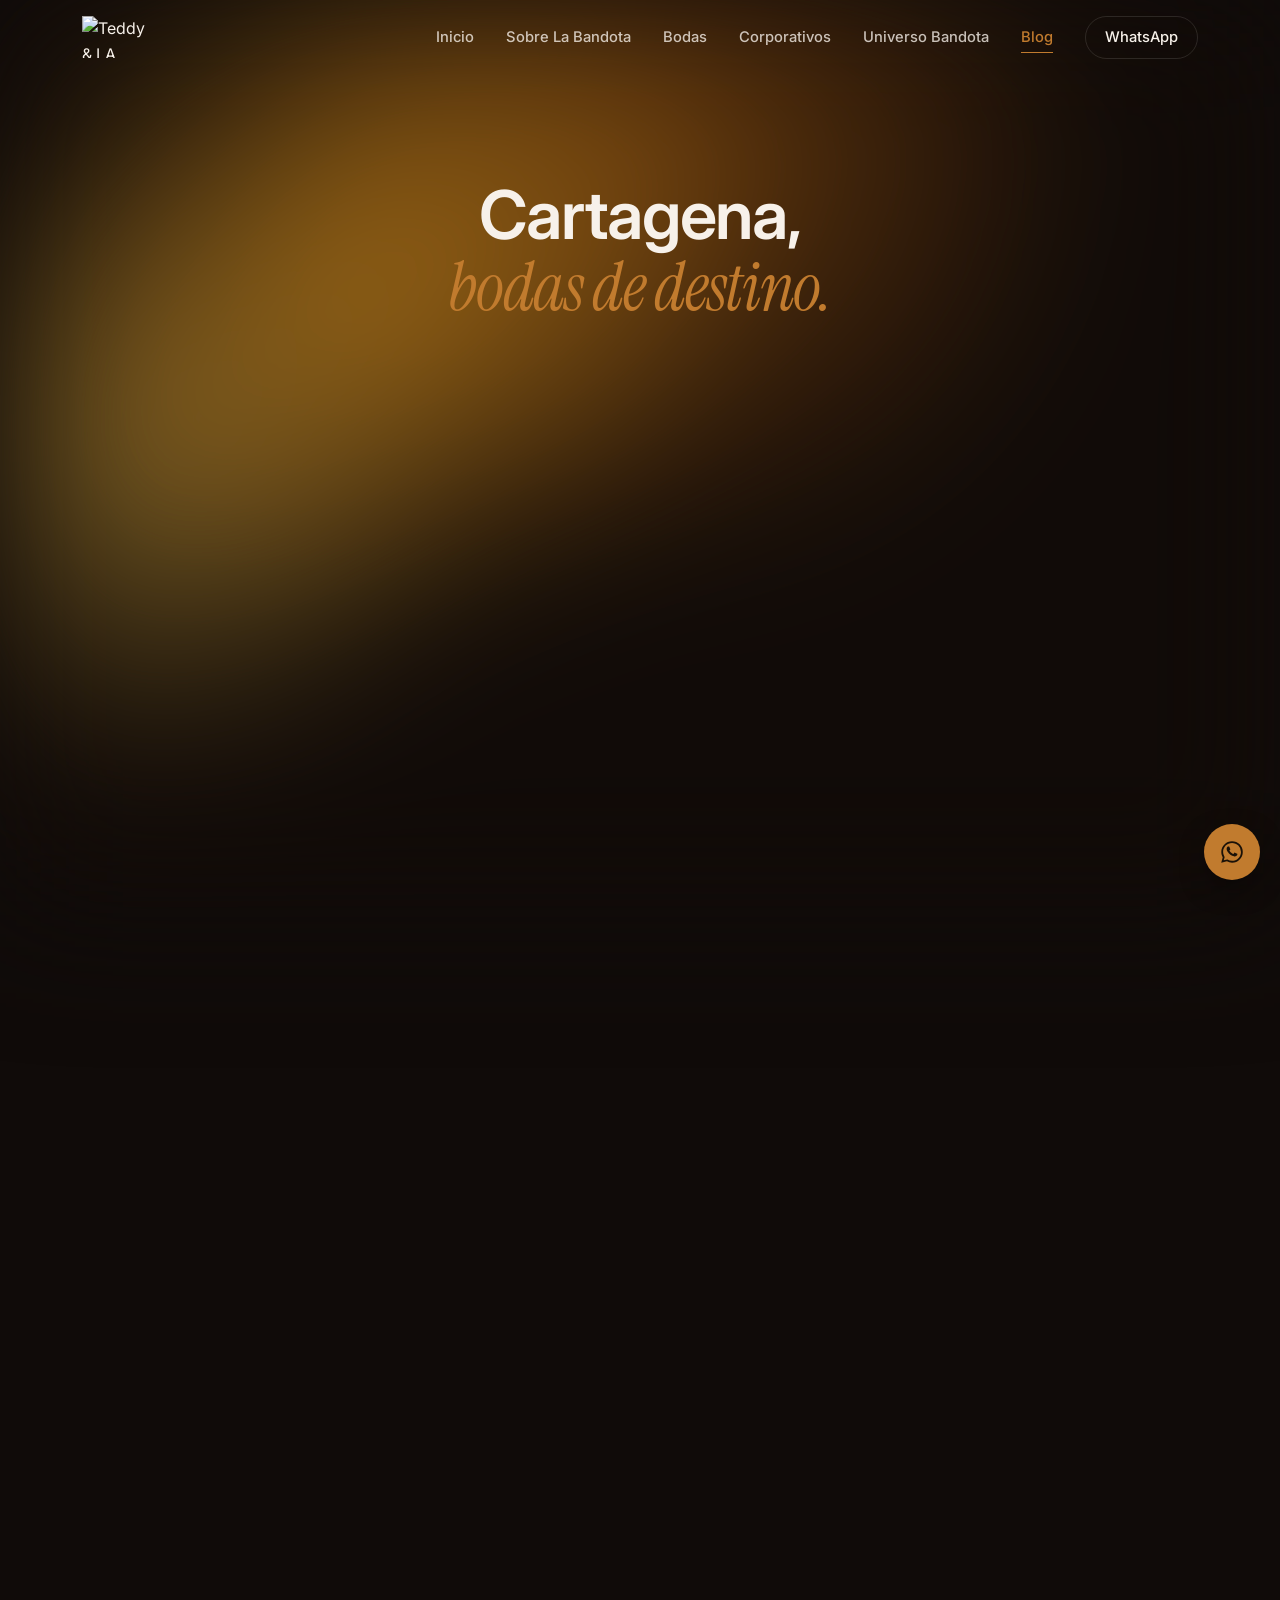
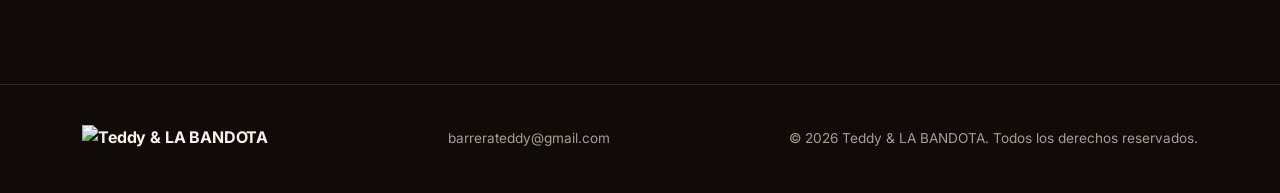
==== blog/index.html @ 6be23881 "Recuperar páginas del blog (índice y artículo de Cartagena)" ====
<!DOCTYPE html>
<html lang="es">
<head>
<meta charset="UTF-8" />
<meta name="viewport" content="width=device-width, initial-scale=1, viewport-fit=cover" />
<title>Blog — Cartagena, bodas de destino | Teddy &amp; LA BANDOTA</title>
<meta name="description" content="Venues, gastronomía e historia de Cartagena para parejas planeando una boda de destino en la Heroica." />
<meta name="theme-color" content="#100b09" />

<link rel="icon" href="../assets/img/favicon.svg" type="image/svg+xml" />

<link rel="preconnect" href="https://fonts.googleapis.com" />
<link rel="preconnect" href="https://fonts.gstatic.com" crossorigin />
<link rel="stylesheet" href="https://fonts.googleapis.com/css2?family=Instrument+Serif:ital@0;1&family=Inter:wght@300;400;500;600;700&family=JetBrains+Mono:wght@400;500&display=swap" />

<link rel="stylesheet" href="../styles.css?v=20260813h" />
</head>
<body>

<a href="#main" class="skip-link">Saltar al contenido</a>

<div class="hero-gradient" data-mouse-gradient aria-hidden="true"></div>

<header class="nav" data-nav>
  <div class="nav-inner">
    <a href="../index.html" class="nav-logo">
      <img src="../assets/img/logo-bandota-nav.webp" alt="Teddy & LA BANDOTA" width="175" height="100" />
    </a>
    <button class="nav-toggle" type="button" data-nav-toggle aria-expanded="false" aria-controls="nav-menu">
      <span></span><span></span><span></span>
      <span class="sr-only">Abrir menú</span>
    </button>
    <nav class="nav-menu" id="nav-menu" data-nav-menu>
      <a href="../index.html">Inicio</a>
      <a href="../sobre-la-bandota.html">Sobre La Bandota</a>
      <a href="../bodas.html">Bodas</a>
      <a href="../corporativos.html">Corporativos</a>
      <a href="../universo-bandota.html">Universo Bandota</a>
      <a href="index.html" class="is-active">Blog</a>
      <a href="https://wa.me/573044777225?text=Hola%20LA%20BANDOTA%2C%20quiero%20m%C3%A1s%20informaci%C3%B3n" class="nav-cta" target="_blank" rel="noopener">WhatsApp</a>
    </nav>
  </div>
</header>

<a class="whatsapp-float" href="https://wa.me/573044777225?text=Hola%20LA%20BANDOTA%2C%20quiero%20m%C3%A1s%20informaci%C3%B3n" target="_blank" rel="noopener" aria-label="Escribir por WhatsApp">
  <svg viewBox="0 0 24 24" fill="currentColor" aria-hidden="true"><path d="M12.04 2C6.58 2 2.13 6.45 2.13 11.91c0 1.75.46 3.45 1.32 4.95L2.05 22l5.25-1.38c1.45.79 3.08 1.21 4.74 1.21h.01c5.46 0 9.91-4.45 9.91-9.91 0-2.65-1.03-5.14-2.9-7.01A9.87 9.87 0 0012.04 2m0 1.67c2.21 0 4.29.86 5.85 2.42a8.23 8.23 0 012.42 5.82c0 4.55-3.71 8.25-8.27 8.25a8.3 8.3 0 01-4.21-1.15l-.3-.18-3.12.82.83-3.04-.2-.31a8.2 8.2 0 01-1.26-4.4c0-4.55 3.71-8.23 8.26-8.23M8.53 6.85c-.16 0-.42.06-.64.3-.22.24-.85.83-.85 2.03s.87 2.36.99 2.52c.12.16 1.7 2.72 4.19 3.7 2.07.82 2.49.66 2.94.62.45-.04 1.45-.59 1.65-1.16.2-.57.2-1.06.14-1.16-.06-.1-.22-.16-.46-.28-.24-.12-1.45-.71-1.67-.79-.22-.08-.39-.12-.55.12-.16.24-.63.79-.77.95-.14.16-.28.18-.52.06-.24-.12-1.02-.38-1.94-1.2-.72-.64-1.2-1.43-1.34-1.67-.14-.24-.02-.37.11-.49.11-.11.24-.28.36-.42.12-.14.16-.24.24-.4.08-.16.04-.3-.02-.42-.06-.12-.55-1.36-.77-1.85-.19-.46-.4-.42-.55-.43z"/></svg>
</a>

<main id="main">

  <section class="section" style="padding-top: calc(var(--nav-h) + 4rem);">
    <div class="container">
      <div class="article-header">
        <p class="kicker reveal">Blog</p>
        <h1 class="section-title reveal" data-split="lines" style="font-size: clamp(2.4rem, 6vw, 4.2rem);">
          Cartagena,<br><em>bodas de destino.</em>
        </h1>
        <p class="section-sub reveal" style="margin-inline: auto;">Venues, gastronomía e historia de la Heroica — para parejas que sueñan con casarse en Cartagena.</p>
      </div>
    </div>
  </section>

  <section class="section" style="padding-top: 0;">
    <div class="container">
      <div class="blog-list reveal">

        <a class="blog-card" href="cartagena-bodas-de-destino.html">
          <div class="blog-card-media">
            <img src="../assets/img/bandota-fest-01.webp" alt="Arquitectura colonial de Cartagena" loading="lazy" />
          </div>
          <div class="blog-card-body">
            <span class="blog-card-cat">Bodas de destino</span>
            <h3>Cartagena, un escenario para tu boda</h3>
            <p>Por qué la ciudad amurallada se convirtió en uno de los destinos favoritos de Latinoamérica para casarse.</p>
          </div>
        </a>

        <div class="blog-card is-placeholder">
          <div class="blog-card-media">Próximamente</div>
          <div class="blog-card-body">
            <span class="blog-card-cat">Venues</span>
            <h3>Los venues que enamoran en Cartagena</h3>
            <p>Una guía de los espacios más pedidos para ceremonia y recepción dentro y fuera de la ciudad amurallada.</p>
          </div>
        </div>

        <div class="blog-card is-placeholder">
          <div class="blog-card-media">Próximamente</div>
          <div class="blog-card-body">
            <span class="blog-card-cat">Gastronomía</span>
            <h3>Sabores de la Heroica para tu banquete</h3>
            <p>Cocina cartagenera y caribeña para sorprender a tus invitados en la mesa.</p>
          </div>
        </div>

        <div class="blog-card is-placeholder">
          <div class="blog-card-media">Próximamente</div>
          <div class="blog-card-body">
            <span class="blog-card-cat">Historia</span>
            <h3>La ciudad amurallada, en breve</h3>
            <p>Un poco de la historia detrás de las calles donde tu boda va a suceder.</p>
          </div>
        </div>

      </div>
    </div>
  </section>

</main>

<footer class="footer">
  <div class="container footer-inner">
    <a href="../index.html" class="footer-logo">
      <img src="../assets/img/logo-bandota-nav.webp" alt="Teddy & LA BANDOTA" style="height:28px;width:auto;" />
    </a>
    <a href="mailto:barrerateddy@gmail.com" class="footer-email">barrerateddy@gmail.com</a>
    <p class="footer-copy">&copy; 2026 Teddy &amp; LA BANDOTA. Todos los derechos reservados.</p>
  </div>
</footer>

<script defer src="../lib/gsap.min.js"></script>
<script defer src="../lib/ScrollTrigger.min.js"></script>
<script defer src="../lib/manifest.js"></script>
<script defer src="../main.js?v=20260813"></script>
</body>
</html>
---- styles.css ----
/* =============================================================
   1. Tokens
   ============================================================= */
:root {
  --bg:        #100b09;
  --bg-2:      #17100d;
  --bg-dim:    #140e0c;
  --card:      #1c1310;
  --card-line: rgba(250, 240, 230, 0.10);
  --ink:       #f7f1ea;
  --ink-soft:  rgba(247, 241, 234, 0.78);
  --mute:      #a89d92;
  --line:      rgba(247, 241, 234, 0.12);

  --accent:      #c17b2e;
  --accent-ink:  #1a1108;
  --accent-soft: rgba(193, 123, 46, 0.14);
  --gold:        #e8b64c;

  --gradient-1: #e0a23d;
  --gradient-2: #b8722a;
  --gradient-3: #f2c766;
  --gradient-4: #3d2510;

  --font-display: 'Instrument Serif', Georgia, 'Times New Roman', serif;
  --font-sans: 'Inter', system-ui, -apple-system, 'Segoe UI', sans-serif;
  --font-mono: 'JetBrains Mono', 'SFMono-Regular', Consolas, monospace;

  --ease-out:  cubic-bezier(0.16, 1, 0.3, 1);
  --ease-in:   cubic-bezier(0.7, 0, 0.84, 0);
  --ease-soft: cubic-bezier(0.25, 0.46, 0.45, 0.94);
  --ease-bounce: cubic-bezier(0.34, 1.56, 0.64, 1);

  --container: 1180px;
  --nav-h: 76px;
}

/* =============================================================
   2. Reset & base
   ============================================================= */
*, *::before, *::after { box-sizing: border-box; margin: 0; }
html {
  -webkit-text-size-adjust: 100%;
  tab-size: 2;
  overflow-x: clip;
  scroll-behavior: smooth;
}
@media (prefers-reduced-motion: reduce) {
  html { scroll-behavior: auto; }
}
body {
  background: var(--bg);
  color: var(--ink);
  font-family: var(--font-sans);
  font-size: 16px;
  line-height: 1.6;
  -webkit-font-smoothing: antialiased;
  text-rendering: optimizeLegibility;
  overflow-x: clip;
  overscroll-behavior-y: none;
  position: relative;
}
img, svg, video { display: block; max-width: 100%; }
img { height: auto; }
button { font: inherit; color: inherit; cursor: pointer; border: 0; background: none; }
a { color: inherit; text-decoration: none; }
p { text-wrap: pretty; }
h1, h2, h3, h4 { text-wrap: balance; line-height: 1.05; letter-spacing: -0.02em; font-weight: 600; }
ul { list-style: none; padding: 0; }
::selection { background: var(--accent); color: var(--accent-ink); }

:focus-visible {
  outline: 2px solid var(--accent);
  outline-offset: 3px;
  border-radius: 4px;
}

/* =============================================================
   3. Utilities
   ============================================================= */
.sr-only {
  position: absolute; width: 1px; height: 1px; padding: 0; margin: -1px;
  overflow: hidden; clip: rect(0,0,0,0); white-space: nowrap; border: 0;
}
.skip-link {
  position: fixed; top: -100px; left: 1rem; z-index: 9999;
  padding: .7rem 1.1rem; background: var(--ink); color: var(--bg);
  border-radius: 8px; font-weight: 600; transition: top .3s var(--ease-out);
}
.skip-link:focus { top: 1rem; }

.container {
  max-width: var(--container);
  margin-inline: auto;
  padding-inline: 1.25rem;
}
@media (min-width: 720px) { .container { padding-inline: 2rem; } }

.kicker {
  font-family: var(--font-mono);
  font-size: 0.78rem;
  letter-spacing: 0.14em;
  text-transform: uppercase;
  color: var(--accent);
  margin-bottom: 1rem;
  display: block;
}

.section { padding: clamp(4rem, 9vw, 8rem) 0; position: relative; }
.section-dim { background: var(--bg-dim); }

.section-title { font-size: clamp(2rem, 5vw, 3.4rem); margin-bottom: 1rem; }
.section-sub { color: var(--mute); font-size: 1.05rem; max-width: 46ch; margin-bottom: 2.5rem; }

/* Reveal system */
.reveal { opacity: 0; transform: translateY(28px); transition: opacity .8s var(--ease-out), transform .8s var(--ease-out); }
.reveal.is-visible { opacity: 1; transform: none; }
.reveal[data-split] { opacity: 1; transform: none; } /* defensive: split-text handles its own reveal */

/* =============================================================
   4. Typography components
   ============================================================= */
em { font-family: var(--font-display); font-style: italic; color: var(--accent); font-weight: 400; }

.split-line { display: block; overflow: hidden; }
.split-line > span {
  display: inline-block;
  will-change: transform;
  transform: translateY(112%);
  transition: transform .9s var(--ease-out);
}
[data-split].is-visible .split-line > span { transform: none; }
[data-split] .split-line:nth-child(1) > span { transition-delay: 0s; }
[data-split] .split-line:nth-child(2) > span { transition-delay: .08s; }
[data-split] .split-line:nth-child(3) > span { transition-delay: .16s; }
[data-split] .split-line:nth-child(4) > span { transition-delay: .24s; }

/* =============================================================
   5. Components
   ============================================================= */
.btn {
  display: inline-flex; align-items: center; justify-content: center;
  padding: 0.95rem 1.9rem;
  font-family: var(--font-sans); font-weight: 600; font-size: 0.95rem;
  border-radius: 100px;
  transition: transform .35s var(--ease-out), background .35s var(--ease-out), color .35s var(--ease-out), box-shadow .35s var(--ease-out);
  white-space: nowrap;
}
.btn-primary {
  background: var(--accent); color: var(--accent-ink);
  box-shadow: 0 0 0 0 rgba(193,123,46,0);
}
.btn-primary:hover { transform: translateY(-2px); box-shadow: 0 12px 30px -8px rgba(193,123,46,0.55); }
.btn-ghost {
  border: 1px solid var(--line); color: var(--ink);
}
.btn-ghost:hover { border-color: var(--accent); color: var(--accent); transform: translateY(-2px); }

.animated-link {
  position: relative;
  background-image: linear-gradient(var(--accent), var(--accent));
  background-repeat: no-repeat;
  background-position: 0 100%;
  background-size: 0% 1px;
  transition: background-size .4s var(--ease-out);
  padding-bottom: 2px;
}
.animated-link:hover { background-size: 100% 1px; }

/* =============================================================
   6. Nav
   ============================================================= */
.nav {
  position: fixed; top: 0; left: 0; right: 0; z-index: 100;
  height: var(--nav-h);
  display: flex; align-items: center;
  background: transparent;
  transition: background .4s var(--ease-out), border-color .4s var(--ease-out), backdrop-filter .4s var(--ease-out);
  border-bottom: 1px solid transparent;
}
.nav.is-scrolled {
  background: rgba(16, 11, 9, 0.86);
  backdrop-filter: blur(14px) saturate(140%);
  -webkit-backdrop-filter: blur(14px) saturate(140%);
  border-bottom-color: var(--line);
}
.nav-inner {
  width: 100%; max-width: var(--container); margin-inline: auto;
  padding-inline: 1.25rem;
  display: flex; align-items: center; justify-content: space-between;
}
@media (min-width: 720px) { .nav-inner { padding-inline: 2rem; } }

.nav-logo { display: flex; align-items: center; }
.nav-logo img { height: 42px; width: auto; display: block; }

.nav-menu {
  display: none;
  align-items: center; gap: 2rem;
  font-size: 0.92rem; font-weight: 500;
}
.nav-menu a:not(.nav-cta) {
  position: relative;
  color: var(--ink-soft);
  transition: color .3s var(--ease-out);
}
.nav-menu a:not(.nav-cta)::after {
  content: ""; position: absolute; left: 0; right: 0; bottom: -4px; height: 1px;
  background: var(--accent); transform: scaleX(0); transform-origin: left;
  transition: transform .35s var(--ease-out);
}
.nav-menu a:not(.nav-cta):hover { color: var(--ink); }
.nav-menu a:not(.nav-cta):hover::after { transform: scaleX(1); }

.nav-cta {
  padding: 0.55rem 1.2rem; border-radius: 100px;
  border: 1px solid var(--line);
  transition: border-color .3s var(--ease-out), color .3s var(--ease-out);
}
.nav-cta:hover { border-color: var(--accent); color: var(--accent); }

.nav-toggle {
  display: flex; flex-direction: column; justify-content: center; gap: 5px;
  width: 40px; height: 40px;
}
.nav-toggle span {
  display: block; width: 22px; height: 2px; background: var(--ink);
  transition: transform .3s var(--ease-out), opacity .3s var(--ease-out);
}
.nav.is-open .nav-toggle span:nth-child(1) { transform: translateY(7px) rotate(45deg); }
.nav.is-open .nav-toggle span:nth-child(2) { opacity: 0; }
.nav.is-open .nav-toggle span:nth-child(3) { transform: translateY(-7px) rotate(-45deg); }

@media (min-width: 960px) {
  .nav-toggle { display: none; }
  .nav-menu { display: flex; }
}
@media (max-width: 959px) {
  .nav-menu {
    display: flex;
    position: fixed; inset: var(--nav-h) 0 0 0;
    background: rgba(16,11,9,0.98);
    flex-direction: column; justify-content: center; align-items: flex-start;
    gap: 1.6rem; padding: 2rem 1.5rem;
    font-size: 1.4rem;
    transform: translateY(-8px); opacity: 0; pointer-events: none;
    transition: opacity .3s var(--ease-out), transform .3s var(--ease-out);
  }
  .nav.is-open .nav-menu { opacity: 1; transform: none; pointer-events: auto; }
}

/* =============================================================
   7. Hero
   ============================================================= */
.hero-gradient {
  position: fixed; inset: 0; z-index: -1;
  background:
    radial-gradient(circle 620px at var(--mx, 30%) var(--my, 30%), color-mix(in srgb, var(--gradient-1) 55%, transparent) 0%, transparent 60%),
    radial-gradient(circle 720px at calc(var(--mx, 30%) + 22%) calc(var(--my, 30%) - 14%), color-mix(in srgb, var(--gradient-2) 45%, transparent) 0%, transparent 60%),
    radial-gradient(circle 560px at calc(var(--mx, 30%) - 18%) calc(var(--my, 30%) + 20%), color-mix(in srgb, var(--gradient-3) 40%, transparent) 0%, transparent 60%),
    var(--bg);
  filter: blur(70px) saturate(130%);
  transition: background .5s var(--ease-out);
}

.hero {
  min-height: 100svh;
  min-height: 100vh;
  display: flex; flex-direction: column; align-items: center; justify-content: center;
  text-align: center;
  padding: calc(var(--nav-h) + 2rem) 1.25rem 3rem;
  position: relative;
}
.hero-inner { max-width: 880px; }

.hero-title {
  font-family: var(--font-sans);
  font-weight: 700;
  font-size: clamp(2.6rem, 8.4vw, 6.2rem);
  line-height: 0.98;
  letter-spacing: -0.03em;
  margin-bottom: 1.6rem;
}
.hero-title em { font-size: 1.02em; }

.hero-sub {
  font-size: clamp(1.05rem, 1.6vw, 1.3rem);
  color: var(--ink-soft);
  max-width: 52ch;
  margin-inline: auto;
  margin-bottom: 2.4rem;
}

.hero-actions {
  display: flex; flex-wrap: wrap; align-items: center; justify-content: center;
  gap: 1rem;
}

.stats {
  margin-top: clamp(3.5rem, 8vw, 6rem);
  display: grid;
  grid-template-columns: repeat(2, 1fr);
  gap: 1.75rem 2.5rem;
  width: 100%;
  max-width: 640px;
}
@media (min-width: 720px) { .stats { grid-template-columns: repeat(4, 1fr); } }

.stat { text-align: center; }
.stat-value {
  display: block;
  font-family: var(--font-mono);
  font-size: clamp(1.6rem, 3vw, 2.2rem);
  font-weight: 500;
  color: var(--ink);
}
.stat-label {
  display: block;
  font-size: 0.8rem;
  color: var(--mute);
  margin-top: 0.35rem;
}

.scroll-cue {
  position: absolute; bottom: 2rem; left: 50%; transform: translateX(-50%);
  width: 26px; height: 42px; border: 1px solid var(--line); border-radius: 100px;
  display: none;
}
.scroll-cue span {
  display: block; width: 4px; height: 8px; margin: 8px auto 0;
  background: var(--accent); border-radius: 2px;
  animation: scrollCue 1.8s ease-in-out infinite;
}
@media (min-width: 720px) { .scroll-cue { display: block; } }
@keyframes scrollCue {
  0%   { transform: translateY(0); opacity: 1; }
  60%  { opacity: 0.3; }
  100% { transform: translateY(14px); opacity: 0; }
}

/* Home hero — text beside a contained photo, not a full-bleed background */
.hero-split { text-align: left; }
.hero-split-inner {
  width: 100%;
  max-width: var(--container);
  display: grid;
  grid-template-columns: 1fr;
  gap: 2.5rem;
  align-items: center;
}
@media (min-width: 960px) {
  .hero-split-inner { grid-template-columns: 1.15fr 0.85fr; gap: 3.5rem; }
}
.hero-split-text { max-width: 600px; }
.hero-split-text .hero-sub { margin-inline: 0; }
.hero-split-text .hero-actions { justify-content: flex-start; }
.hero-split-media {
  position: relative;
  border-radius: 28px;
  overflow: hidden;
  border: 1px solid var(--line);
  aspect-ratio: 4 / 5;
  max-height: 640px;
}
.hero-split-media img { width: 100%; height: 100%; object-fit: cover; display: block; }
.hero-split-media::after {
  content: "";
  position: absolute; inset: 0;
  background:
    linear-gradient(150deg, color-mix(in srgb, var(--gradient-1) 55%, transparent) 0%, transparent 55%),
    linear-gradient(330deg, color-mix(in srgb, var(--gradient-4) 70%, transparent) 0%, transparent 60%);
  mix-blend-mode: soft-light;
  opacity: 0.9;
  pointer-events: none;
}
@media (max-width: 720px) {
  .hero-split-media { aspect-ratio: 4 / 3; max-height: 360px; }
}

/* Home hero — "Cálido refinado": tipografía serif contenida, menos ruido */
.hero-split .hero-title {
  font-family: var(--font-display);
  font-weight: 400;
  font-size: clamp(2.1rem, 4.6vw, 3.5rem);
  line-height: 1.1;
  letter-spacing: -0.005em;
}
.hero-split-link {
  font-size: 0.92rem; color: var(--ink-soft);
  padding-bottom: 5px; border-bottom: 1px solid var(--line);
  transition: color .3s var(--ease-out), border-color .3s var(--ease-out);
}
.hero-split-link:hover { color: var(--ink); border-color: var(--ink-soft); }
.hero-split .stat-value { font-size: clamp(1.3rem, 2.2vw, 1.7rem); }
.hero-gradient.is-subtle { opacity: 0.7; }

/* Cutout hero figure — no frame, floats directly on the dark background */
.hero-split-inner:has(.hero-split-cutout) { overflow: visible; }
.hero-split-cutout {
  position: relative;
  border: 0; border-radius: 0; aspect-ratio: auto; max-height: none;
  height: clamp(420px, 60vh, 720px);
  display: flex; align-items: flex-end; justify-content: center;
}
.hero-split-cutout::after { content: none; }
.hero-split-cutout img, .hero-split-cutout video {
  width: auto; height: 100%; max-width: 100%;
  object-fit: contain; object-position: bottom center;
  filter: drop-shadow(0 30px 50px rgba(0,0,0,0.6));
}
@media (max-width: 720px) {
  .hero-split-cutout { height: clamp(340px, 52vh, 480px); }
}

/* =============================================================
   8. About
   ============================================================= */
.about-grid { display: grid; gap: 2.5rem; }
@media (min-width: 960px) {
  .about-grid { grid-template-columns: 0.85fr 1.15fr; gap: 4rem; }
}
.about-body p { color: var(--ink-soft); margin-bottom: 1.25rem; max-width: 62ch; }
.about-body strong { color: var(--ink); font-weight: 600; }

.lineup {
  display: flex; flex-wrap: wrap; gap: 0.6rem;
  margin-top: 2rem;
}
.lineup li {
  font-family: var(--font-mono);
  font-size: 0.78rem;
  padding: 0.5rem 0.9rem;
  border: 1px solid var(--line);
  border-radius: 100px;
  color: var(--mute);
}

/* =============================================================
   9. Repertoire (native details/summary accordion)
   ============================================================= */
.repertoire-list { border-top: 1px solid var(--line); }
.rep-row {
  border-bottom: 1px solid var(--line);
}
.rep-row summary {
  list-style: none;
  cursor: pointer;
  display: grid;
  grid-template-columns: auto 1fr auto;
  align-items: center;
  gap: 0.4rem 1.2rem;
  padding: 1.4rem 0;
  transition: color .3s var(--ease-out);
}
.rep-row summary::-webkit-details-marker { display: none; }
.rep-row summary:hover .rep-genre { color: var(--accent); }

.rep-num {
  font-family: var(--font-mono); font-size: 0.8rem; color: var(--mute);
  grid-row: 1 / 3;
}
.rep-genre {
  font-size: clamp(1.2rem, 2.4vw, 1.7rem);
  font-weight: 600;
  transition: color .3s var(--ease-out);
  grid-column: 2;
}
.rep-note {
  color: var(--mute); font-size: 0.9rem;
  grid-column: 2;
}
.rep-icon {
  grid-row: 1 / 3;
  width: 32px; height: 32px; border-radius: 50%; border: 1px solid var(--line);
  position: relative; flex-shrink: 0;
  transition: transform .4s var(--ease-out), border-color .3s var(--ease-out);
}
.rep-icon::before, .rep-icon::after {
  content: ""; position: absolute; top: 50%; left: 50%; background: var(--ink);
  transform: translate(-50%, -50%);
}
.rep-icon::before { width: 12px; height: 1.5px; }
.rep-icon::after { width: 1.5px; height: 12px; transition: opacity .3s var(--ease-out); }
.rep-row[open] .rep-icon { border-color: var(--accent); transform: rotate(180deg); }
.rep-row[open] .rep-icon::after { opacity: 0; }

.rep-detail {
  color: var(--ink-soft);
  max-width: 62ch;
  padding: 0 0 1.6rem;
  padding-left: calc(0.8rem + 1.2rem);
}

@media (min-width: 720px) {
  .rep-row summary { grid-template-columns: 3rem 1fr auto; }
  .rep-note { text-align: right; }
}

.videos-block { margin-top: clamp(3rem, 6vw, 5rem); }
.videos-label {
  font-family: var(--font-mono); font-size: 0.8rem; letter-spacing: 0.1em;
  text-transform: uppercase; color: var(--mute); margin-bottom: 1.2rem;
}
.videos-grid {
  display: grid; gap: 1rem;
  grid-template-columns: 1fr;
}
@media (min-width: 720px) { .videos-grid { grid-template-columns: repeat(3, 1fr); } }

.video-placeholder {
  aspect-ratio: 16 / 9;
  border: 1px dashed var(--line);
  border-radius: 14px;
  display: flex; flex-direction: column; align-items: center; justify-content: center;
  gap: 0.6rem;
  background: var(--card);
  transition: border-color .3s var(--ease-out), transform .3s var(--ease-out);
}
.video-placeholder:hover { border-color: var(--accent); transform: translateY(-3px); }
.video-play {
  width: 44px; height: 44px; border-radius: 50%;
  border: 1px solid var(--line);
  display: flex; align-items: center; justify-content: center;
  color: var(--accent); font-size: 0.8rem;
}
.video-title { font-weight: 600; font-size: 0.95rem; }
.video-tag { font-family: var(--font-mono); font-size: 0.72rem; color: var(--mute); }

/* =============================================================
   10. Conciertos
   ============================================================= */
.shows-list { border-top: 1px solid var(--line); margin-top: 1rem; }
.show-row {
  display: grid;
  grid-template-columns: 1fr 1fr;
  gap: 0.3rem 1rem;
  padding: 1.1rem 0;
  border-bottom: 1px solid var(--line);
  transition: padding-left .3s var(--ease-out), background .3s var(--ease-out);
}
.show-row:not(.show-row-head):hover { padding-left: 0.6rem; background: var(--card); }
.show-row-head {
  font-family: var(--font-mono); font-size: 0.72rem; text-transform: uppercase;
  letter-spacing: 0.08em; color: var(--mute);
  display: none;
}
.show-date { font-family: var(--font-mono); font-weight: 500; }
.show-city { font-weight: 600; }
.show-venue { color: var(--mute); grid-column: 1 / 3; }
.show-type {
  font-family: var(--font-mono); font-size: 0.75rem; color: var(--accent);
  grid-column: 1 / 3;
}
.shows-note { color: var(--mute); font-size: 0.9rem; margin-top: 1.5rem; }

@media (min-width: 720px) {
  .show-row-head { display: grid; grid-template-columns: 1fr 1fr 1.4fr 1fr; }
  .show-row:not(.show-row-head) { grid-template-columns: 1fr 1fr 1.4fr 1fr; align-items: center; }
  .show-venue, .show-type { grid-column: auto; }
}

/* =============================================================
   11. Booking / Contratación
   ============================================================= */
.booking-grid { display: grid; gap: 3rem; }
@media (min-width: 960px) { .booking-grid { grid-template-columns: 0.9fr 1.1fr; gap: 4rem; align-items: start; } }

.booking-head .btn { margin-top: 1rem; }

.booking-types { display: grid; gap: 1rem; grid-template-columns: 1fr; }
@media (min-width: 640px) { .booking-types { grid-template-columns: 1fr 1fr; } }

.booking-card {
  padding: 1.6rem;
  border: 1px solid var(--line);
  border-radius: 16px;
  background: var(--card);
  transition: border-color .3s var(--ease-out), transform .3s var(--ease-out);
}
.booking-card:hover { border-color: var(--accent); transform: translateY(-4px); }
.booking-num { font-family: var(--font-mono); font-size: 0.78rem; color: var(--accent); }
.booking-card h3 { font-size: 1.15rem; margin: 0.6rem 0 0.4rem; }
.booking-card p { color: var(--mute); font-size: 0.92rem; }

/* =============================================================
   12. Contact
   ============================================================= */
.contact-grid { display: grid; gap: 3rem; }
@media (min-width: 960px) { .contact-grid { grid-template-columns: 1fr 1fr; gap: 4rem; } }

.contact-email {
  display: inline-block;
  font-family: var(--font-sans);
  font-size: clamp(1.5rem, 3.2vw, 2.4rem);
  font-weight: 600;
  color: var(--ink);
  margin: 1rem 0 2rem;
  word-break: break-word;
  position: relative;
  background-image: linear-gradient(var(--accent), var(--accent));
  background-repeat: no-repeat;
  background-position: 0 100%;
  background-size: 0% 2px;
  transition: background-size .4s var(--ease-out);
}
.contact-email:hover { background-size: 100% 2px; }

.contact-details { display: grid; gap: 1rem; margin-bottom: 1.5rem; }
.contact-details dt { font-family: var(--font-mono); font-size: 0.72rem; text-transform: uppercase; color: var(--mute); letter-spacing: 0.08em; margin-bottom: 0.2rem; }
.contact-details dd a { transition: color .3s var(--ease-out); }
.contact-details dd a:hover { color: var(--accent); }

.social-links { display: flex; gap: 1.5rem; }
.social-links a { color: var(--mute); font-size: 0.92rem; transition: color .3s var(--ease-out); }
.social-links a:hover { color: var(--accent); }

.contact-form {
  display: grid; gap: 1.2rem;
  padding: clamp(1.5rem, 3vw, 2.4rem);
  border: 1px solid var(--line);
  border-radius: 20px;
  background: var(--card);
}
.form-row { display: grid; gap: 0.5rem; }
.form-row label { font-size: 0.85rem; color: var(--mute); }
.form-row input, .form-row select, .form-row textarea {
  font: inherit;
  color: var(--ink);
  background: var(--bg-2);
  border: 1px solid var(--line);
  border-radius: 10px;
  padding: 0.8rem 1rem;
  transition: border-color .3s var(--ease-out);
}
.form-row input:focus, .form-row select:focus, .form-row textarea:focus {
  border-color: var(--accent); outline: none;
}
.form-row textarea { resize: vertical; min-height: 100px; }
.form-submit { justify-self: start; margin-top: 0.4rem; }
.form-note { font-size: 0.78rem; color: var(--mute); }
.form-success {
  display: none;
  padding: 1rem 1.2rem; border-radius: 12px;
  background: var(--accent-soft); color: var(--ink);
  font-size: 0.92rem;
}
.contact-form.is-sent .form-success { display: block; }
.contact-form.is-sent .form-row,
.contact-form.is-sent .form-submit,
.contact-form.is-sent .form-note { display: none; }

/* =============================================================
   13. Footer
   ============================================================= */
.footer {
  border-top: 1px solid var(--line);
  padding: 2.5rem 0;
}
.footer-inner {
  display: flex; flex-direction: column; gap: 0.8rem;
  align-items: center; text-align: center;
}
@media (min-width: 720px) {
  .footer-inner { flex-direction: row; justify-content: space-between; text-align: left; }
}
.footer-logo { font-weight: 700; letter-spacing: -0.01em; }
.footer-email { color: var(--mute); font-size: 0.85rem; transition: color .3s var(--ease-out); }
.footer-email:hover { color: var(--accent); }
.footer-copy { color: var(--mute); font-size: 0.85rem; }

/* =============================================================
   14. Reduced motion — only intrusive
   ============================================================= */
@media (prefers-reduced-motion: reduce) {
  .scroll-cue span { animation: none; }
  .hero-gradient { transition: none; }
}

/* =============================================================
   15. Nav active state + WhatsApp float button
   ============================================================= */
.nav-menu a.is-active { color: var(--accent); }
.nav-menu a.is-active::after { transform: scaleX(1); }

.whatsapp-float {
  position: fixed; right: 1.25rem; bottom: 1.25rem; z-index: 90;
  width: 56px; height: 56px; border-radius: 50%;
  display: flex; align-items: center; justify-content: center;
  background: var(--accent); color: var(--accent-ink);
  box-shadow: 0 10px 30px -8px rgba(0,0,0,0.6);
  transition: transform .3s var(--ease-out);
}
.whatsapp-float:hover { transform: translateY(-3px) scale(1.05); }
.whatsapp-float svg { width: 26px; height: 26px; }

/* =============================================================
   16. Photo-backed hero (real image + gradient wash)
   ============================================================= */
.hero-photo {
  position: fixed; inset: 0; z-index: -2;
}
.hero-photo img {
  width: 100%; height: 100%; object-fit: cover;
}
.hero-photo::after {
  content: "";
  position: absolute; inset: 0;
  background:
    linear-gradient(180deg, rgba(16,11,9,0.55) 0%, rgba(16,11,9,0.45) 45%, rgba(16,11,9,0.88) 100%),
    linear-gradient(90deg, rgba(16,11,9,0.75) 0%, rgba(16,11,9,0.25) 45%, rgba(16,11,9,0.75) 100%);
}
.hero-photo ~ .hero-gradient { mix-blend-mode: soft-light; opacity: 0.85; }

/* Cutout hero variant — bg lit brighter on the right so the stage light shows behind the figure */
.hero-photo-cutout::after {
  background:
    linear-gradient(180deg, rgba(16,11,9,0.45) 0%, rgba(16,11,9,0.3) 45%, rgba(16,11,9,0.85) 100%),
    linear-gradient(90deg, rgba(16,11,9,0.78) 0%, rgba(16,11,9,0.18) 55%, rgba(16,11,9,0.28) 100%);
}

/* =============================================================
   17. Home preview cards (Bodas / Universo Bandota / Blog)
   ============================================================= */
.preview-grid {
  display: grid; gap: 1.25rem;
  grid-template-columns: 1fr;
}
@media (min-width: 720px) { .preview-grid { grid-template-columns: repeat(2, 1fr); } }
@media (min-width: 1100px) { .preview-grid { grid-template-columns: repeat(4, 1fr); } }

.preview-card {
  position: relative;
  border-radius: 18px;
  overflow: hidden;
  aspect-ratio: 4 / 5;
  display: flex; flex-direction: column; justify-content: flex-end;
  padding: 1.6rem;
  border: 1px solid var(--line);
  background: var(--card);
  transition: transform .4s var(--ease-out), border-color .3s var(--ease-out);
}
.preview-card:hover { transform: translateY(-5px); border-color: var(--accent); }
.preview-card img {
  position: absolute; inset: 0; width: 100%; height: 100%; object-fit: cover;
  transition: transform .6s var(--ease-out);
}
.preview-card:hover img { transform: scale(1.06); }
.preview-card::before {
  content: ""; position: absolute; inset: 0;
  background: linear-gradient(180deg, rgba(16,11,9,0) 30%, rgba(16,11,9,0.92) 100%);
}
.preview-card-body { position: relative; z-index: 1; }
.preview-card-tag {
  font-family: var(--font-mono); font-size: 0.72rem; text-transform: uppercase;
  letter-spacing: 0.08em; color: var(--gold); display: block; margin-bottom: 0.5rem;
}
.preview-card h3 { font-size: 1.4rem; margin-bottom: 0.4rem; }
.preview-card p { color: var(--ink-soft); font-size: 0.9rem; }

/* =============================================================
   18. Photo gallery grid (masonry-ish via row-span)
   ============================================================= */
.gallery-grid {
  display: grid; gap: 0.6rem;
  grid-template-columns: repeat(2, 1fr);
}
@media (min-width: 720px) { .gallery-grid { grid-template-columns: repeat(4, 1fr); } }

.gallery-item {
  position: relative; border-radius: 12px; overflow: hidden;
  aspect-ratio: 3 / 4;
  border: 1px solid var(--line);
}
.gallery-item.is-wide { aspect-ratio: 3 / 4; }
@media (min-width: 720px) {
  .gallery-item.is-wide { grid-column: span 2; aspect-ratio: 16 / 10; }
}
.gallery-item img {
  width: 100%; height: 100%; object-fit: cover;
  transition: transform .5s var(--ease-out);
}
.gallery-item:hover img { transform: scale(1.08); }

/* =============================================================
   19. Format / service cards (Bodas — Portafolio)
   ============================================================= */
.format-grid { display: grid; gap: 1rem; grid-template-columns: 1fr; }
@media (min-width: 640px) { .format-grid { grid-template-columns: repeat(3, 1fr); } }
.format-card {
  padding: 1.6rem; border: 1px solid var(--line); border-radius: 16px; background: var(--card);
  transition: border-color .3s var(--ease-out), transform .3s var(--ease-out);
}
.format-card:hover { border-color: var(--accent); transform: translateY(-4px); }
.format-card h3 { font-size: 1.1rem; margin-bottom: 0.5rem; }
.format-card p { color: var(--mute); font-size: 0.88rem; }
.format-card .format-size { font-family: var(--font-mono); font-size: 0.72rem; color: var(--gold); display: block; margin-bottom: 0.6rem; text-transform: uppercase; letter-spacing: 0.06em; }

/* =============================================================
   20. Testimonial cards
   ============================================================= */
.testimonial-grid { display: grid; gap: 1rem; grid-template-columns: 1fr; }
@media (min-width: 720px) { .testimonial-grid { grid-template-columns: repeat(3, 1fr); } }
.testimonial-card {
  padding: 1.6rem; border: 1px dashed var(--line); border-radius: 16px;
  color: var(--mute); font-size: 0.92rem; display: flex; flex-direction: column; gap: 0.8rem;
  min-height: 160px; justify-content: center; text-align: center;
}
.testimonial-card .testimonial-mark { font-family: var(--font-display); font-size: 2rem; color: var(--accent); line-height: 1; }

/* =============================================================
   21. FAQ accordion (details/summary, same pattern as repertoire)
   ============================================================= */
.faq-list { border-top: 1px solid var(--line); }
.faq-row { border-bottom: 1px solid var(--line); }
.faq-row summary {
  list-style: none; cursor: pointer;
  display: flex; align-items: center; justify-content: space-between; gap: 1rem;
  padding: 1.3rem 0; font-weight: 600; font-size: 1.02rem;
  transition: color .3s var(--ease-out);
}
.faq-row summary::-webkit-details-marker { display: none; }
.faq-row summary:hover { color: var(--accent); }
.faq-icon {
  width: 28px; height: 28px; border-radius: 50%; border: 1px solid var(--line);
  position: relative; flex-shrink: 0;
  transition: transform .4s var(--ease-out), border-color .3s var(--ease-out);
}
.faq-icon::before, .faq-icon::after {
  content: ""; position: absolute; top: 50%; left: 50%; background: var(--ink);
  transform: translate(-50%, -50%);
}
.faq-icon::before { width: 11px; height: 1.5px; }
.faq-icon::after { width: 1.5px; height: 11px; transition: opacity .3s var(--ease-out); }
.faq-row[open] .faq-icon { border-color: var(--accent); transform: rotate(180deg); }
.faq-row[open] .faq-icon::after { opacity: 0; }
.faq-answer { color: var(--ink-soft); max-width: 62ch; padding: 0 0 1.5rem; font-size: 0.94rem; }

/* =============================================================
   22. Universo Bandota — sub-brand blocks
   ============================================================= */
.subbrand {
  padding: clamp(2rem, 5vw, 3.5rem);
  border: 1px solid var(--line); border-radius: 24px; background: var(--card);
  margin-bottom: 2rem;
}
.subbrand-head { display: flex; flex-wrap: wrap; align-items: baseline; justify-content: space-between; gap: 1rem; margin-bottom: 1.5rem; }
.subbrand-head h3 { font-size: clamp(1.6rem, 3vw, 2.2rem); }
.subbrand-head .tag { font-family: var(--font-mono); font-size: 0.75rem; color: var(--gold); text-transform: uppercase; letter-spacing: 0.08em; }

.video-embed { position: relative; aspect-ratio: 16/9; border-radius: 14px; overflow: hidden; border: 1px solid var(--line); }
.video-embed iframe { position: absolute; inset: 0; width: 100%; height: 100%; border: 0; }

.session-row {
  display: flex; align-items: center; justify-content: space-between; gap: 1rem;
  padding: 1rem 0; border-top: 1px solid var(--line);
}
.session-row-title { font-weight: 600; }
.session-row-meta { color: var(--mute); font-size: 0.85rem; font-family: var(--font-mono); }
.status-pill {
  font-family: var(--font-mono); font-size: 0.68rem; text-transform: uppercase; letter-spacing: 0.06em;
  padding: 0.3rem 0.7rem; border-radius: 100px; border: 1px solid var(--line); color: var(--mute);
}
.status-pill.is-live { color: var(--gold); border-color: var(--gold); }

.fest-editions { display: grid; gap: 1rem; grid-template-columns: 1fr; margin-bottom: 2rem; }
@media (min-width: 640px) { .fest-editions { grid-template-columns: repeat(2, 1fr); } }
.edition-card { padding: 1.4rem; border: 1px solid var(--line); border-radius: 14px; }
.edition-card .edition-label { font-family: var(--font-mono); font-size: 0.72rem; color: var(--gold); text-transform: uppercase; letter-spacing: 0.06em; display: block; margin-bottom: 0.4rem; }
.edition-card .edition-date { font-size: 1.15rem; font-weight: 600; }

/* =============================================================
   23. Blog — index list + article typography
   ============================================================= */
.blog-list { display: grid; gap: 1.5rem; grid-template-columns: 1fr; }
@media (min-width: 720px) { .blog-list { grid-template-columns: repeat(2, 1fr); } }

.blog-card {
  border: 1px solid var(--line); border-radius: 18px; overflow: hidden;
  background: var(--card);
  transition: border-color .3s var(--ease-out), transform .3s var(--ease-out);
}
.blog-card:hover { border-color: var(--accent); transform: translateY(-4px); }
.blog-card-media { aspect-ratio: 16/10; overflow: hidden; background: var(--bg-2); }
.blog-card-media img { width: 100%; height: 100%; object-fit: cover; }
.blog-card-body { padding: 1.4rem 1.5rem 1.6rem; }
.blog-card-cat { font-family: var(--font-mono); font-size: 0.7rem; color: var(--gold); text-transform: uppercase; letter-spacing: 0.07em; }
.blog-card h3 { font-size: 1.25rem; margin: 0.5rem 0 0.5rem; }
.blog-card p { color: var(--mute); font-size: 0.9rem; }

.blog-card.is-placeholder { opacity: 0.55; }
.blog-card.is-placeholder .blog-card-media {
  display: flex; align-items: center; justify-content: center;
  font-family: var(--font-mono); font-size: 0.75rem; color: var(--mute); text-transform: uppercase; letter-spacing: 0.06em;
}

.article-header { max-width: 760px; margin: 0 auto; text-align: center; }
.article-header .kicker { display: inline-block; }
.article-hero { aspect-ratio: 16/8; border-radius: 18px; overflow: hidden; margin: 2rem auto; max-width: 1000px; border: 1px solid var(--line); }
.article-hero img { width: 100%; height: 100%; object-fit: cover; }

.article-body { max-width: 680px; margin: 0 auto; }
.article-body p { color: var(--ink-soft); margin-bottom: 1.4rem; font-size: 1.05rem; }
.article-body h2 { font-size: 1.6rem; margin: 2.4rem 0 1rem; }
.article-body .drop { font-family: var(--font-display); font-size: 1.3em; color: var(--accent); }

/* =============================================================
   24. Reduced motion — additions
   ============================================================= */
@media (prefers-reduced-motion: reduce) {
  .whatsapp-float { transition: none; }
}

/* =============================================================
   25. Repertorio — selector interactivo de canciones
   ============================================================= */
.rep-search { margin-bottom: 2rem; }
.rep-search input {
  width: 100%; max-width: 420px;
  font: inherit; color: var(--ink);
  background: var(--bg-2);
  border: 1px solid var(--line);
  border-radius: 100px;
  padding: 0.85rem 1.3rem;
  transition: border-color .3s var(--ease-out);
}
.rep-search input:focus { border-color: var(--accent); outline: none; }

/* Two-pane shell: fixed-height card, sidebar + independently scrolling content */
.rep-shell {
  display: grid;
  grid-template-columns: 230px 1fr;
  height: clamp(440px, 62vh, 580px);
  border: 1px solid var(--line);
  border-radius: 20px;
  overflow: hidden;
  background: var(--card);
}

.rep-sidebar {
  border-right: 1px solid var(--line);
  background: var(--bg-2);
  overflow-y: auto;
  padding: 0.75rem;
}
.rep-sidebar-btn {
  display: block; width: 100%; text-align: left;
  padding: 0.9rem 1rem; margin-bottom: 0.3rem;
  border-radius: 12px;
  font-weight: 600; font-size: 0.9rem;
  color: var(--ink-soft);
  transition: background .25s var(--ease-out), color .25s var(--ease-out);
}
.rep-sidebar-btn:hover { background: var(--card); color: var(--ink); }
.rep-sidebar-btn.is-active { background: var(--accent); color: var(--accent-ink); }
.rep-sidebar-count {
  display: block; margin-top: 0.2rem;
  font-family: var(--font-mono); font-size: 0.68rem; font-weight: 500;
  opacity: 0.75;
}

.rep-content {
  overflow-y: auto;
  padding: 1.5rem 1.75rem;
}

@media (max-width: 720px) {
  .rep-shell { grid-template-columns: 1fr; grid-template-rows: auto 1fr; height: clamp(480px, 78vh, 640px); }
  .rep-sidebar {
    border-right: 0; border-bottom: 1px solid var(--line);
    display: flex; overflow-x: auto; overflow-y: hidden;
    gap: 0.5rem; padding: 0.6rem; white-space: nowrap;
  }
  .rep-sidebar-btn { width: auto; flex: 0 0 auto; margin-bottom: 0; padding: 0.6rem 1rem; border-radius: 100px; font-size: 0.82rem; }
  .rep-sidebar-count { display: inline; margin-top: 0; margin-left: 0.35rem; }
  .rep-content { padding: 1.1rem 1.25rem; }

  /* Give the row two clean lines instead of squeezing icons + links onto one */
  .rep-song-row { flex-wrap: wrap; row-gap: 0.6rem; }
  .rep-song-check { flex-basis: 100%; }
  .rep-song-actions { flex-basis: 100%; justify-content: flex-end; gap: 0.4rem; padding-left: calc(20px + 0.9rem); }
  .rep-icon-btn { width: 27px; height: 27px; font-size: 0.72rem; }
  .rep-song-links { gap: 0.55rem; font-size: 0.68rem; margin-left: 0.3rem; }
}

.rep-subgenre { margin-bottom: 2.2rem; }
.rep-subgenre:last-child { margin-bottom: 0; }
.rep-subgenre-title {
  font-family: var(--font-mono); font-size: 0.78rem; letter-spacing: 0.08em;
  text-transform: uppercase; color: var(--gold); margin-bottom: 0.8rem;
}
.rep-search-tag { color: var(--accent); margin-top: 0; }

/* Subgenre accordion inside the content pane — songs stay hidden until clicked */
.rep-subgenre-acc { border-bottom: 1px solid var(--line); }
.rep-subgenre-acc:first-child { border-top: 1px solid var(--line); }
.rep-subgenre-summary {
  list-style: none; cursor: pointer;
  display: flex; align-items: center; gap: 0.8rem;
  padding: 1.1rem 0.1rem;
}
.rep-subgenre-summary::-webkit-details-marker { display: none; }
.rep-subgenre-summary:hover .rep-subgenre-name { color: var(--accent); }
.rep-subgenre-name {
  font-family: var(--font-mono); font-size: 0.85rem; letter-spacing: 0.06em;
  text-transform: uppercase; color: var(--gold); font-weight: 600;
  transition: color .3s var(--ease-out);
}
.rep-subgenre-meta {
  font-family: var(--font-mono); font-size: 0.72rem; color: var(--mute);
  margin-left: auto;
}
.rep-subgenre-icon {
  width: 26px; height: 26px; border-radius: 50%; border: 1px solid var(--line);
  position: relative; flex-shrink: 0;
  transition: transform .3s var(--ease-out), border-color .3s var(--ease-out);
}
.rep-subgenre-icon::before, .rep-subgenre-icon::after {
  content: ""; position: absolute; top: 50%; left: 50%; background: var(--ink);
  transform: translate(-50%, -50%);
}
.rep-subgenre-icon::before { width: 10px; height: 1.5px; }
.rep-subgenre-icon::after { width: 1.5px; height: 10px; transition: opacity .3s var(--ease-out); }
.rep-subgenre-acc[open] .rep-subgenre-icon { border-color: var(--accent); transform: rotate(180deg); }
.rep-subgenre-acc[open] .rep-subgenre-icon::after { opacity: 0; }
.rep-subgenre-acc[open] .rep-subgenre-name { color: var(--accent); }
.rep-subgenre-acc .rep-song-list { border-top: 0; padding-bottom: 0.5rem; }

.rep-song-list { border-top: 1px solid var(--line); }
.rep-song-row {
  display: flex; align-items: center; justify-content: space-between; gap: 1rem;
  padding: 0.9rem 0; border-bottom: 1px solid var(--line);
}
.rep-song-check {
  display: flex; align-items: center; gap: 0.9rem; cursor: pointer; min-width: 0;
}
.rep-song-check input[type="checkbox"] {
  width: 20px; height: 20px; flex-shrink: 0; accent-color: var(--accent); cursor: pointer;
}
.rep-song-info { display: flex; flex-direction: column; gap: 0.15rem; min-width: 0; }
.rep-song-title { font-weight: 600; font-size: 0.96rem; }
.rep-song-artist { color: var(--mute); font-size: 0.85rem; }
.rep-song-links {
  display: flex; gap: 0.7rem; flex-shrink: 0;
  font-family: var(--font-mono); font-size: 0.72rem; text-transform: uppercase; letter-spacing: 0.04em;
}
.rep-song-links a { color: var(--mute); transition: color .3s var(--ease-out); }
.rep-song-links a:hover { color: var(--accent); }

.rep-empty { color: var(--mute); padding: 2rem 0; }

/* Floating selection bar */
.rep-bar {
  position: fixed; left: 50%; bottom: 1.25rem; z-index: 90;
  transform: translateX(-50%) translateY(140%);
  opacity: 0;
  display: flex; align-items: center; gap: 1.2rem;
  padding: 0.9rem 0.9rem 0.9rem 1.4rem;
  background: var(--card);
  border: 1px solid var(--line);
  border-radius: 100px;
  box-shadow: 0 16px 40px -12px rgba(0,0,0,0.65);
  transition: transform .4s var(--ease-out), opacity .4s var(--ease-out);
  max-width: calc(100vw - 2rem);
}
.rep-bar.is-visible { transform: translateX(-50%) translateY(0); opacity: 1; }
.rep-bar-count { font-size: 0.88rem; font-weight: 600; white-space: nowrap; }
.rep-bar button.btn { padding: 0.7rem 1.4rem; }

/* Modal */
.rep-modal-overlay {
  position: fixed; inset: 0; z-index: 200;
  display: flex; align-items: center; justify-content: center;
  padding: 1.25rem;
  background: rgba(10, 7, 6, 0.75);
  backdrop-filter: blur(6px);
  opacity: 0; pointer-events: none;
  transition: opacity .3s var(--ease-out);
}
.rep-modal-overlay.is-open { opacity: 1; pointer-events: auto; }
.rep-modal {
  width: 100%; max-width: 640px; max-height: 85vh; overflow-y: auto;
  background: var(--card);
  border: 1px solid var(--line);
  border-radius: 20px;
  padding: clamp(1.5rem, 3vw, 2.4rem);
  position: relative;
  transform: translateY(16px);
  transition: transform .3s var(--ease-out);
}
.rep-modal-overlay.is-open .rep-modal { transform: none; }
.rep-modal-close {
  position: absolute; top: 1.2rem; right: 1.2rem;
  width: 36px; height: 36px; border-radius: 50%;
  border: 1px solid var(--line); color: var(--mute);
  display: flex; align-items: center; justify-content: center; font-size: 1.1rem;
  transition: border-color .3s var(--ease-out), color .3s var(--ease-out);
}
.rep-modal-close:hover { border-color: var(--accent); color: var(--accent); }
.rep-modal h3 { font-size: 1.4rem; margin-bottom: 0.4rem; padding-right: 2.5rem; }
.rep-modal-sub { color: var(--mute); font-size: 0.9rem; margin-bottom: 1.4rem; }

.rep-modal-summary {
  list-style: none; margin: 0 0 1.6rem; padding: 0.9rem 1.1rem;
  border: 1px solid var(--line); border-radius: 12px;
  max-height: 160px; overflow-y: auto;
  font-size: 0.85rem; display: grid; gap: 0.4rem;
}
.rep-modal-summary li span { color: var(--mute); }

.rep-modal-actions { display: grid; gap: 0.7rem; margin-top: 1.4rem; }
.rep-modal-actions .btn { width: 100%; }
.rep-modal-note { font-size: 0.78rem; color: var(--mute); margin-top: 0.9rem; }

/* =============================================================
   26. Repertorio — estado, prioridad, no-tocar, preview, éxito
   ============================================================= */

/* Reset link next to the search bar */
.rep-search { display: flex; align-items: center; gap: 1rem; flex-wrap: wrap; }
.rep-reset-link {
  font-family: var(--font-mono); font-size: 0.78rem; color: var(--mute);
  text-decoration: underline; text-underline-offset: 3px;
  transition: color .3s var(--ease-out);
}
.rep-reset-link:hover { color: var(--accent); }

/* Row state: selected / priority / blocked */
.rep-song-row {
  flex-wrap: wrap;
  transition: background .25s var(--ease-out), opacity .25s var(--ease-out);
  border-radius: 10px;
}
.rep-song-row.is-selected { background: var(--accent-soft); }
.rep-song-row.is-priority { background: rgba(232, 182, 76, 0.14); }
.rep-song-row.is-blocked { opacity: 0.45; }
.rep-song-row.is-blocked .rep-song-check { cursor: not-allowed; }

.rep-song-actions { display: flex; align-items: center; gap: 0.5rem; flex-shrink: 0; }
.rep-icon-btn {
  width: 30px; height: 30px; border-radius: 50%;
  border: 1px solid var(--line); color: var(--mute);
  display: flex; align-items: center; justify-content: center;
  font-size: 0.8rem; line-height: 1; flex-shrink: 0;
  transition: border-color .25s var(--ease-out), color .25s var(--ease-out), background .25s var(--ease-out);
}
.rep-icon-btn:hover { border-color: var(--ink-soft); color: var(--ink); }
.rep-icon-star.is-active { background: var(--gold); border-color: var(--gold); color: var(--bg); }
.rep-icon-block.is-active { background: var(--accent); border-color: var(--accent); color: var(--accent-ink); }
.rep-icon-preview.is-active { border-color: var(--accent); color: var(--accent); }

.rep-preview {
  flex-basis: 100%; width: 100%;
  margin-top: 0.6rem; border-radius: 12px; overflow: hidden;
}
.rep-preview iframe { display: block; border-radius: 12px; }

/* Modal summary: removable rows */
.rep-modal-summary li {
  display: flex; align-items: center; justify-content: space-between; gap: 0.8rem;
}
.rep-modal-summary li.is-blocked { opacity: 0.6; }
.rep-modal-summary-artist { color: var(--mute); }
.rep-modal-summary-empty { color: var(--mute); }
.rep-modal-summary-remove {
  width: 22px; height: 22px; border-radius: 50%; flex-shrink: 0;
  border: 1px solid var(--line); color: var(--mute);
  display: flex; align-items: center; justify-content: center; font-size: 0.9rem;
  transition: border-color .25s var(--ease-out), color .25s var(--ease-out);
}
.rep-modal-summary-remove:hover { border-color: var(--accent); color: var(--accent); }

/* Modal success state */
.rep-modal-success { text-align: center; padding: 1.5rem 0 0.5rem; }
.rep-modal-success-icon {
  width: 56px; height: 56px; border-radius: 50%; margin: 0 auto 1.2rem;
  background: var(--ok-soft, rgba(58,125,92,0.16)); color: var(--ok, #3a7d5c);
  display: flex; align-items: center; justify-content: center; font-size: 1.6rem;
}
.rep-modal-success-text { color: var(--ink-soft); margin-bottom: 1.4rem; }
.rep-modal-success .btn { width: 100%; }
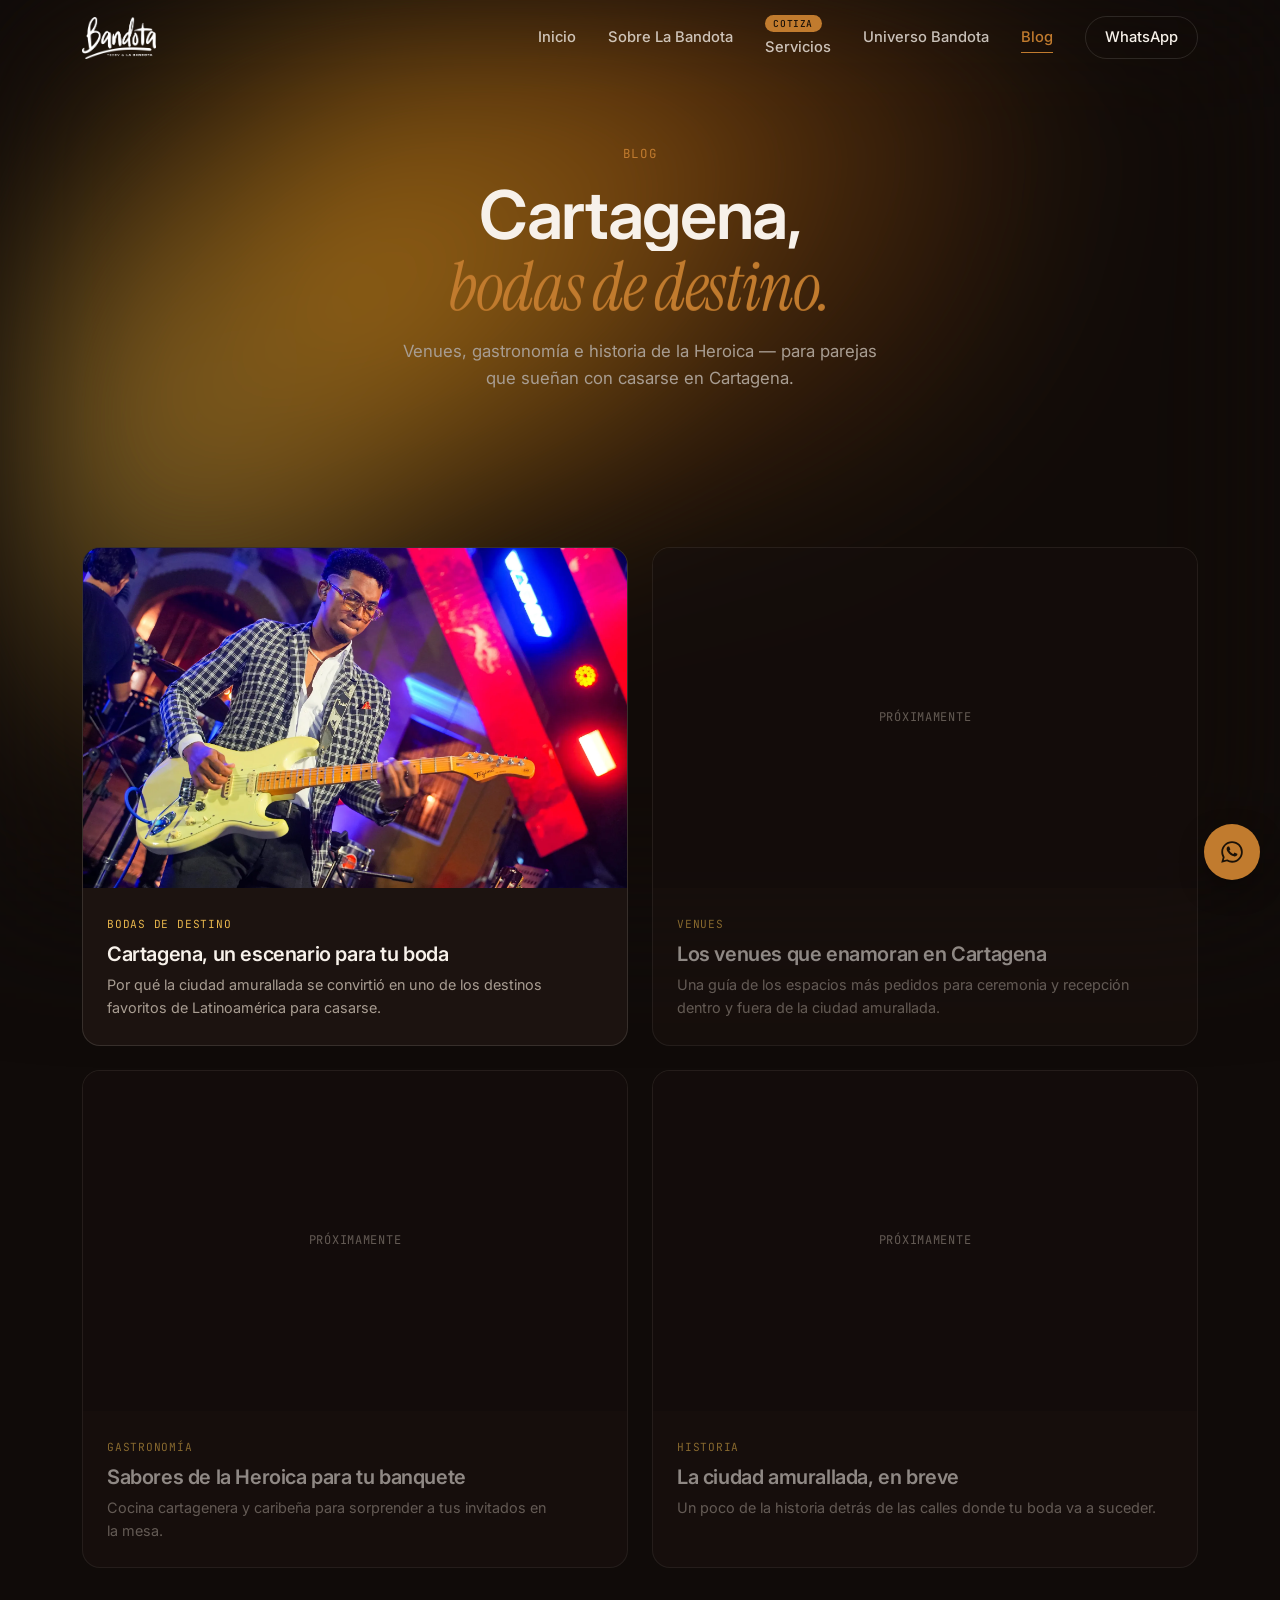
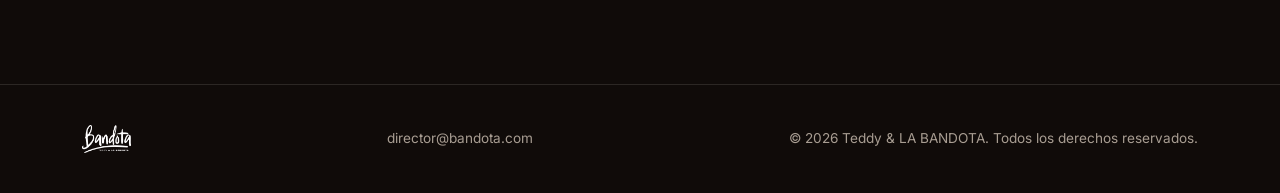
==== commit a9899db3: "Quitar Corporativos y renombrar Bodas a Servicios en la navegación - Elimina corporativos.html y tod" ====
--- a/blog/index.html
+++ b/blog/index.html
@@ -33,8 +33,7 @@
     <nav class="nav-menu" id="nav-menu" data-nav-menu>
       <a href="../index.html">Inicio</a>
       <a href="../sobre-la-bandota.html">Sobre La Bandota</a>
-      <a href="../bodas.html">Bodas</a>
-      <a href="../corporativos.html">Corporativos</a>
+      <a href="../servicios.html" class="nav-servicios"><span class="nav-badge">Cotiza</span>Servicios</a>
       <a href="../universo-bandota.html">Universo Bandota</a>
       <a href="index.html" class="is-active">Blog</a>
       <a href="https://wa.me/573044777225?text=Hola%20LA%20BANDOTA%2C%20quiero%20m%C3%A1s%20informaci%C3%B3n" class="nav-cta" target="_blank" rel="noopener">WhatsApp</a>
@@ -113,7 +112,7 @@
     <a href="../index.html" class="footer-logo">
       <img src="../assets/img/logo-bandota-nav.webp" alt="Teddy & LA BANDOTA" style="height:28px;width:auto;" />
     </a>
-    <a href="mailto:barrerateddy@gmail.com" class="footer-email">barrerateddy@gmail.com</a>
+    <a href="mailto:director@bandota.com" class="footer-email">director@bandota.com</a>
     <p class="footer-copy">&copy; 2026 Teddy &amp; LA BANDOTA. Todos los derechos reservados.</p>
   </div>
 </footer>
--- a/styles.css
+++ b/styles.css
@@ -218,6 +218,14 @@
   transition: border-color .3s var(--ease-out), color .3s var(--ease-out);
 }
 .nav-cta:hover { border-color: var(--accent); color: var(--accent); }
+
+.nav-servicios { display: flex; flex-direction: column; align-items: flex-start; gap: 0.3rem; }
+.nav-badge {
+  font-family: var(--font-mono); font-size: 0.6rem; letter-spacing: 0.06em;
+  text-transform: uppercase; line-height: 1;
+  padding: 0.22rem 0.55rem; border-radius: 100px;
+  background: var(--accent); color: var(--accent-ink);
+}
 
 .nav-toggle {
   display: flex; flex-direction: column; justify-content: center; gap: 5px;
@@ -391,7 +399,44 @@
   transition: color .3s var(--ease-out), border-color .3s var(--ease-out);
 }
 .hero-split-link:hover { color: var(--ink); border-color: var(--ink-soft); }
-.hero-split .stat-value { font-size: clamp(1.3rem, 2.2vw, 1.7rem); }
+
+/* Compact stat strip nested under the home hero text, instead of a big centered block */
+.stats.stats-compact {
+  margin-top: 2.6rem;
+  width: auto;
+  max-width: 100%;
+  display: flex;
+  flex-wrap: wrap;
+  gap: 0;
+}
+.stats.stats-compact .stat {
+  text-align: left;
+  padding: 0 1.4rem;
+  border-left: 1px solid var(--line);
+}
+.stats.stats-compact .stat:first-child {
+  padding-left: 0;
+  border-left: 0;
+}
+.stats.stats-compact .stat-value {
+  font-size: clamp(1.05rem, 1.7vw, 1.3rem);
+}
+.stats.stats-compact .stat-label {
+  font-size: 0.7rem;
+  margin-top: 0.15rem;
+}
+@media (max-width: 480px) {
+  .stats.stats-compact {
+    display: grid;
+    grid-template-columns: repeat(2, auto);
+    column-gap: 1.4rem;
+    row-gap: 1rem;
+  }
+  .stats.stats-compact .stat {
+    border-left: 0;
+    padding: 0;
+  }
+}
 .hero-gradient.is-subtle { opacity: 0.7; }
 
 /* Cutout hero figure — no frame, floats directly on the dark background */
@@ -1178,3 +1223,68 @@
 }
 .rep-modal-success-text { color: var(--ink-soft); margin-bottom: 1.4rem; }
 .rep-modal-success .btn { width: 100%; }
+
+/* =============================================================
+   27. Cotizador — oferta real + módulo de cotización (Bodas)
+   ============================================================= */
+.cotizador-block { margin-bottom: 3rem; }
+.cotizador-block-label {
+  font-family: var(--font-mono); font-size: 0.85rem; letter-spacing: 0.1em;
+  text-transform: uppercase; color: var(--gold); margin-bottom: 1.2rem;
+}
+.cotizador-block-sublabel {
+  font-family: var(--font-mono); font-size: 0.76rem; letter-spacing: 0.06em;
+  text-transform: uppercase; color: var(--mute); margin: 1.4rem 0 0.9rem;
+}
+.cotizador-block-sublabel:first-of-type { margin-top: 0; }
+
+.cotizador-modulo {
+  padding: clamp(1.5rem, 3vw, 2.4rem);
+  border: 1px solid var(--line); border-radius: 24px; background: var(--card);
+  max-width: 640px;
+}
+.cotizador-modulo-title { font-size: 1.3rem; margin-bottom: 1.5rem; }
+
+.cotizador-step { margin-bottom: 1.6rem; }
+.cotizador-step-label {
+  font-family: var(--font-mono); font-size: 0.76rem; letter-spacing: 0.06em;
+  text-transform: uppercase; color: var(--mute); margin-bottom: 0.7rem;
+}
+
+.cotizador-options {
+  display: grid; grid-template-columns: repeat(auto-fill, minmax(230px, 1fr)); gap: 0.9rem;
+}
+.cotizador-option {
+  display: flex; flex-direction: column; gap: 0.3rem; text-align: left;
+  padding: 1.1rem 1.2rem; border: 1px solid var(--line); border-radius: 14px;
+  background: var(--bg-2); width: 100%; height: 100%;
+  transition: border-color .25s var(--ease-out), background .25s var(--ease-out);
+}
+.cotizador-option:hover { border-color: var(--ink-soft); }
+.cotizador-option.is-selected { border-color: var(--accent); background: var(--accent-soft); }
+.cotizador-option-name { font-weight: 600; font-size: 1rem; color: var(--ink); }
+.cotizador-option-desc { font-size: 0.85rem; color: var(--ink-soft); line-height: 1.5; }
+.cotizador-option-meta { font-family: var(--font-mono); font-size: 0.74rem; color: var(--gold); margin-top: 0.2rem; }
+
+.cotizador-days, .cotizador-slots { display: flex; flex-wrap: wrap; gap: 0.5rem; }
+.cotizador-days { margin-bottom: 0.8rem; }
+.cotizador-day, .cotizador-slot {
+  font-family: var(--font-mono); font-size: 0.75rem; white-space: nowrap;
+  padding: 0.5rem 0.85rem; border: 1px solid var(--line); border-radius: 100px;
+  color: var(--ink-soft);
+  transition: border-color .25s var(--ease-out), background .25s var(--ease-out), color .25s var(--ease-out);
+}
+.cotizador-day:hover, .cotizador-slot:hover { border-color: var(--ink-soft); color: var(--ink); }
+.cotizador-day.is-selected { background: var(--accent); color: var(--accent-ink); border-color: var(--accent); }
+.cotizador-slot.is-selected { background: var(--gold); color: var(--bg); border-color: var(--gold); }
+.cotizador-no-slots { color: var(--mute); font-size: 0.85rem; }
+
+.cotizador-error {
+  color: #e0524f; font-size: 0.85rem; margin: 0.4rem 0 0.8rem;
+}
+.cotizador-submit { width: 100%; }
+.cotizador-note { font-size: 0.78rem; color: var(--mute); margin-top: 0.9rem; }
+.cotizador-success {
+  margin-top: 1rem; padding: 0.9rem 1rem; border-radius: 12px;
+  background: rgba(58,125,92,0.16); color: var(--ink); font-size: 0.88rem;
+}
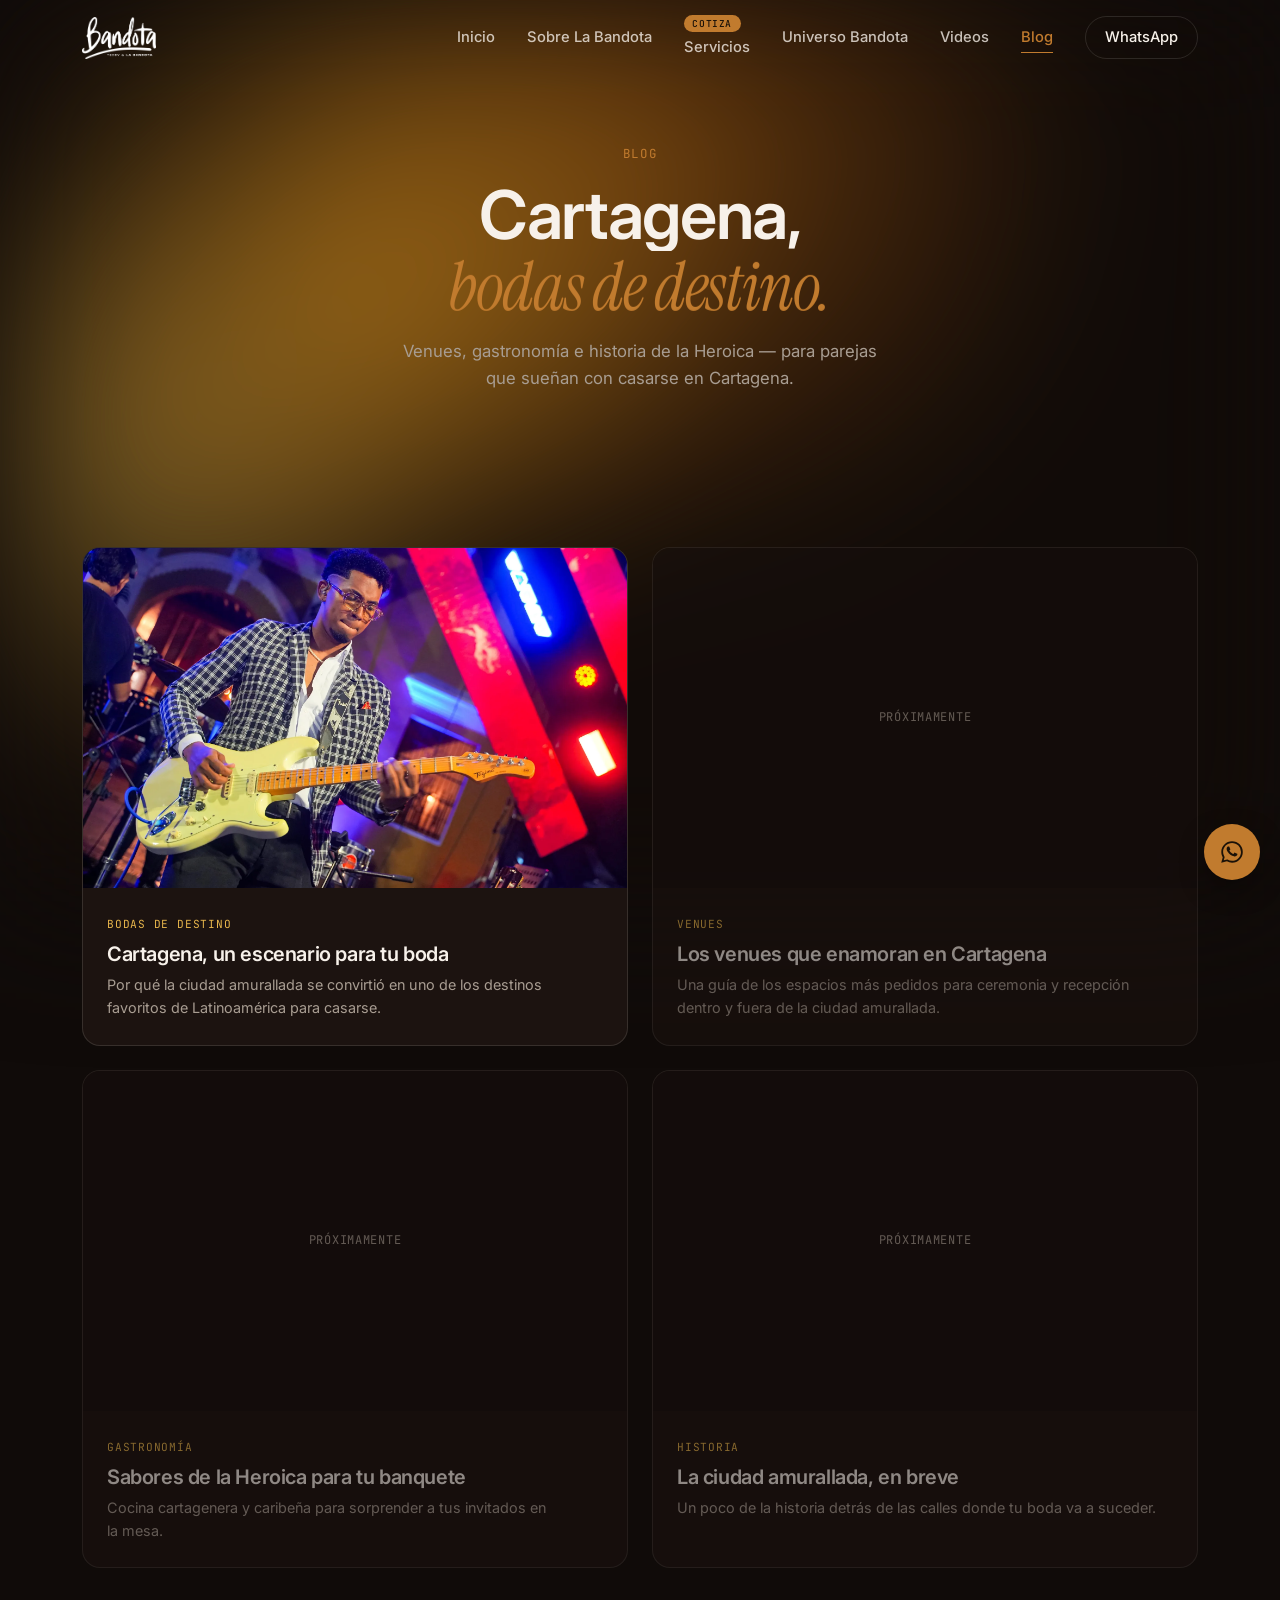
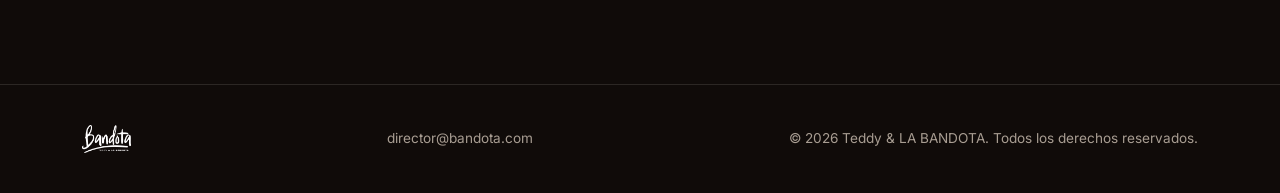
==== commit 4460631f: "Add Videos page with featured YouTube video and Instagram runway New videos.html: a featured "La Goz" ====
--- a/blog/index.html
+++ b/blog/index.html
@@ -35,6 +35,7 @@
       <a href="../sobre-la-bandota.html">Sobre La Bandota</a>
       <a href="../servicios.html" class="nav-servicios"><span class="nav-badge">Cotiza</span>Servicios</a>
       <a href="../universo-bandota.html">Universo Bandota</a>
+      <a href="../videos.html">Videos</a>
       <a href="index.html" class="is-active">Blog</a>
       <a href="https://wa.me/573044777225?text=Hola%20LA%20BANDOTA%2C%20quiero%20m%C3%A1s%20informaci%C3%B3n" class="nav-cta" target="_blank" rel="noopener">WhatsApp</a>
     </nav>
--- a/styles.css
+++ b/styles.css
@@ -358,7 +358,9 @@
 }
 @media (min-width: 960px) {
   .hero-split-inner { grid-template-columns: 1.15fr 0.85fr; gap: 3.5rem; }
-}
+  .hero-split-inner:not(:has(.hero-split-media)) { grid-template-columns: 1fr; }
+}
+.hero-split-inner:not(:has(.hero-split-media)) .hero-split-text { max-width: 760px; }
 .hero-split-text { max-width: 600px; }
 .hero-split-text .hero-sub { margin-inline: 0; }
 .hero-split-text .hero-actions { justify-content: flex-start; }
@@ -1225,48 +1227,104 @@
 .rep-modal-success .btn { width: 100%; }
 
 /* =============================================================
-   27. Cotizador — oferta real + módulo de cotización (Bodas)
-   ============================================================= */
-.cotizador-block { margin-bottom: 3rem; }
+   27. Cotizador — oferta real + módulo de cotización (Servicios)
+   ============================================================= */
+
+/* Página centrada: kickers, títulos y subtítulos de cada sección */
+#portafolio > .container > .kicker,
+#repertorio > .container > .kicker,
+#otros > .container > .kicker,
+#portafolio > .container > .section-title,
+#repertorio > .container > .section-title,
+#otros > .container > .section-title,
+#portafolio > .container > .section-sub,
+#repertorio > .container > .section-sub,
+#otros > .container > .section-sub {
+  text-align: center; margin-inline: auto;
+}
+#portafolio > .container > .section-sub,
+#repertorio > .container > .section-sub { max-width: 62ch; }
+#portafolio .videos-block { text-align: center; }
+#portafolio .videos-block .hero-actions { justify-content: center !important; }
+#portafolio .gallery-grid, #portafolio .videos-note { margin-inline: auto; }
+
+/* Cada paso queda delimitado como un panel propio, con número + explicación */
+.cotizador-block {
+  margin-bottom: 2.5rem; padding: clamp(1.5rem, 3vw, 2.2rem);
+  border: 1px solid var(--line); border-radius: 24px; background: var(--card);
+}
+.cotizador-block-head, .cotizador-modulo > .cotizador-block-head {
+  display: flex; flex-direction: column; align-items: center; text-align: center;
+  gap: 0.7rem; margin-bottom: 1.8rem;
+}
+.cotizador-block-num {
+  display: flex; align-items: center; justify-content: center;
+  width: 34px; height: 34px; border-radius: 50%;
+  background: var(--accent); color: var(--accent-ink);
+  font-family: var(--font-mono); font-weight: 600; font-size: 0.95rem;
+}
 .cotizador-block-label {
   font-family: var(--font-mono); font-size: 0.85rem; letter-spacing: 0.1em;
-  text-transform: uppercase; color: var(--gold); margin-bottom: 1.2rem;
-}
+  text-transform: uppercase; color: var(--gold); margin-bottom: 0.5rem;
+}
+.cotizador-block-help { color: var(--ink-soft); font-size: 0.92rem; max-width: 52ch; margin-inline: auto; }
 .cotizador-block-sublabel {
   font-family: var(--font-mono); font-size: 0.76rem; letter-spacing: 0.06em;
-  text-transform: uppercase; color: var(--mute); margin: 1.4rem 0 0.9rem;
+  text-transform: uppercase; color: var(--mute); margin: 1.4rem 0 0.9rem; text-align: center;
 }
 .cotizador-block-sublabel:first-of-type { margin-top: 0; }
 
 .cotizador-modulo {
   padding: clamp(1.5rem, 3vw, 2.4rem);
   border: 1px solid var(--line); border-radius: 24px; background: var(--card);
-  max-width: 640px;
-}
-.cotizador-modulo-title { font-size: 1.3rem; margin-bottom: 1.5rem; }
-
-.cotizador-step { margin-bottom: 1.6rem; }
+  max-width: 640px; margin-inline: auto; text-align: center;
+}
+.cotizador-modulo-title { font-size: 1.3rem; }
+.cotizador-modulo .cotizador-block-head { margin-bottom: 1.6rem; }
+
+.cotizador-step { margin-bottom: 1.6rem; text-align: left; }
 .cotizador-step-label {
   font-family: var(--font-mono); font-size: 0.76rem; letter-spacing: 0.06em;
-  text-transform: uppercase; color: var(--mute); margin-bottom: 0.7rem;
+  text-transform: uppercase; color: var(--mute); margin-bottom: 0.7rem; text-align: center;
 }
 
 .cotizador-options {
   display: grid; grid-template-columns: repeat(auto-fill, minmax(230px, 1fr)); gap: 0.9rem;
+  justify-content: center;
 }
 .cotizador-option {
-  display: flex; flex-direction: column; gap: 0.3rem; text-align: left;
-  padding: 1.1rem 1.2rem; border: 1px solid var(--line); border-radius: 14px;
+  position: relative; display: flex; flex-direction: column; gap: 0.3rem; text-align: left;
+  padding: 1.3rem 1.2rem 1.1rem; border: 1px solid var(--line); border-radius: 14px;
   background: var(--bg-2); width: 100%; height: 100%;
   transition: border-color .25s var(--ease-out), background .25s var(--ease-out);
 }
 .cotizador-option:hover { border-color: var(--ink-soft); }
 .cotizador-option.is-selected { border-color: var(--accent); background: var(--accent-soft); }
-.cotizador-option-name { font-weight: 600; font-size: 1rem; color: var(--ink); }
+
+/* Casilla siempre visible (círculo vacío) que se convierte en chulo al seleccionar,
+   además del cambio de borde/fondo — no reemplaza esa señal, la refuerza. */
+.cotizador-option-check {
+  position: absolute; top: 0.9rem; right: 0.9rem;
+  width: 22px; height: 22px; border-radius: 50%;
+  border: 1.5px solid var(--line); background: transparent;
+  transition: border-color .25s var(--ease-out), background .25s var(--ease-out);
+}
+.cotizador-option-check::after {
+  content: "";
+  position: absolute; top: 50%; left: 50%;
+  width: 11px; height: 6px;
+  border-left: 2px solid var(--accent-ink); border-bottom: 2px solid var(--accent-ink);
+  transform: translate(-50%, -65%) rotate(-45deg) scale(0);
+  transition: transform .2s var(--ease-bounce);
+}
+.cotizador-option.is-selected .cotizador-option-check { background: var(--accent); border-color: var(--accent); }
+.cotizador-option.is-selected .cotizador-option-check::after { transform: translate(-50%, -65%) rotate(-45deg) scale(1); }
+
+.cotizador-option-name { font-weight: 600; font-size: 1rem; color: var(--ink); padding-right: 1.8rem; }
 .cotizador-option-desc { font-size: 0.85rem; color: var(--ink-soft); line-height: 1.5; }
 .cotizador-option-meta { font-family: var(--font-mono); font-size: 0.74rem; color: var(--gold); margin-top: 0.2rem; }
 
-.cotizador-days, .cotizador-slots { display: flex; flex-wrap: wrap; gap: 0.5rem; }
+.cotizador-days, .cotizador-slots { display: flex; flex-wrap: wrap; gap: 0.5rem; justify-content: center; }
 .cotizador-days { margin-bottom: 0.8rem; }
 .cotizador-day, .cotizador-slot {
   font-family: var(--font-mono); font-size: 0.75rem; white-space: nowrap;
@@ -1288,3 +1346,187 @@
   margin-top: 1rem; padding: 0.9rem 1rem; border-radius: 12px;
   background: rgba(58,125,92,0.16); color: var(--ink); font-size: 0.88rem;
 }
+
+/* =============================================================
+   28. Modo edición (?edit=1) — panel flotante + resaltado de texto editable
+   ============================================================= */
+[data-edit-id].is-editable {
+  outline: 1.5px dashed rgba(232, 182, 76, 0.5);
+  outline-offset: 4px;
+  border-radius: 6px;
+  cursor: text;
+  transition: outline-color .2s var(--ease-out), background .2s var(--ease-out);
+}
+[data-edit-id].is-editable:hover { outline-color: var(--gold); background: rgba(232, 182, 76, 0.08); }
+[data-edit-id].is-editable:focus { outline: 2px solid var(--gold); outline-offset: 4px; background: rgba(232, 182, 76, 0.12); }
+
+#editor-mode-panel {
+  position: fixed; left: 50%; bottom: 1.25rem; transform: translateX(-50%);
+  z-index: 999; max-width: calc(100vw - 2rem);
+  background: var(--card); border: 1px solid var(--line); border-radius: 16px;
+  padding: 1rem 1.25rem;
+  box-shadow: 0 16px 40px -12px rgba(0,0,0,0.65);
+  font-family: var(--font-sans); font-size: 0.88rem; color: var(--ink);
+}
+.editor-mode-row { display: flex; flex-wrap: wrap; align-items: center; gap: 0.7rem; }
+.editor-mode-row[hidden] { display: none; }
+#editor-mode-panel input[type="password"] {
+  font: inherit; color: var(--ink); background: var(--bg-2);
+  border: 1px solid var(--line); border-radius: 10px; padding: 0.55rem 0.8rem;
+  min-width: 260px;
+}
+#editor-mode-panel button {
+  font: inherit; font-weight: 600; color: var(--accent-ink); background: var(--accent);
+  border: 0; border-radius: 100px; padding: 0.55rem 1.1rem; cursor: pointer;
+  transition: transform .2s var(--ease-out);
+}
+#editor-mode-panel button:hover { transform: translateY(-2px); }
+#editor-mode-panel button:disabled { opacity: 0.6; cursor: default; transform: none; }
+#editor-mode-panel [data-editor-forget-token] {
+  background: transparent; color: var(--mute); border: 1px solid var(--line); font-weight: 500;
+}
+#editor-mode-panel [data-editor-status] { color: var(--ink-soft); }
+#editor-mode-panel a[data-editor-exit] { color: var(--mute); text-decoration: underline; }
+
+/* =============================================================
+   29. Carrusel de banners (Home) — rotación con crossfade
+   ============================================================= */
+.banner-carousel-section { padding-top: calc(var(--nav-h) + 1.75rem); padding-bottom: 0; }
+.banner-carousel {
+  position: relative;
+  width: 100%;
+  aspect-ratio: 2533 / 1423;
+  border-radius: 28px;
+  overflow: hidden;
+  background: #2a1b6b;
+}
+.banner-slide {
+  position: absolute; inset: 0;
+  overflow: hidden;
+  opacity: 0;
+  transform: scale(1.045);
+  transition: opacity 1.6s var(--ease-out), transform 2.2s var(--ease-out);
+  pointer-events: none;
+  will-change: opacity, transform;
+}
+.banner-slide.is-active { opacity: 1; transform: scale(1); pointer-events: auto; z-index: 1; }
+.banner-slide img {
+  width: 100%; height: 100%; object-fit: cover; display: block;
+  transform-origin: 54% 46%;
+  animation: bandota-kenburns 10s ease-in-out infinite alternate;
+  will-change: transform;
+}
+@keyframes bandota-kenburns {
+  from { transform: scale(1); }
+  to   { transform: scale(1.09); }
+}
+.banner-slide-scrim {
+  position: absolute; inset: 0;
+  background: linear-gradient(90deg, #d07803 0%, rgba(43,25,105,0.86) 32%, rgba(48,30,120,0.35) 58%, rgba(48,30,120,0) 75%);
+}
+.banner-slide-content {
+  position: absolute; inset: 0;
+  display: flex; align-items: center;
+}
+.banner-copy {
+  width: min(52%, 720px);
+  padding: 0 clamp(20px, 5%, 88px);
+  display: flex; flex-direction: column; gap: clamp(10px, 1.6vw, 22px);
+}
+.banner-copy h1 {
+  margin: 0;
+  font-family: 'Raleway', sans-serif;
+  font-weight: 400;
+  color: #fff;
+  font-size: clamp(22px, 4.3vw, 90px);
+  line-height: 1.08;
+  letter-spacing: -0.01em;
+}
+.banner-copy h1 b { font-weight: 700; }
+.banner-copy p {
+  margin: 0;
+  color: #ece6ff;
+  font-family: 'Montserrat', sans-serif;
+  font-weight: 400;
+  font-size: clamp(13px, 1.35vw, 22px);
+  line-height: 1.45;
+}
+@media (max-width: 640px) {
+  .banner-copy { width: 88%; padding: 0 1.3rem; }
+}
+.banner-carousel-dots {
+  position: absolute; left: 50%; bottom: 1.1rem; transform: translateX(-50%);
+  z-index: 2;
+  display: flex; gap: 0.55rem;
+}
+.banner-carousel-dots button {
+  width: 9px; height: 9px; border-radius: 50%;
+  background: rgba(255,255,255,0.4);
+  border: 1px solid rgba(255,255,255,0.6);
+  padding: 0; cursor: pointer;
+  transition: background .3s var(--ease-out), transform .3s var(--ease-out);
+}
+.banner-carousel-dots button.is-active { background: var(--gold); border-color: var(--gold); transform: scale(1.15); }
+@media (prefers-reduced-motion: reduce) {
+  .banner-slide { transition: none; transform: none; }
+  .banner-slide img { animation: none; }
+}
+
+/* =============================================================
+   30. Despedida — animación del oso al final del Home
+   ============================================================= */
+.section-tedbear { padding-top: 0; }
+.tedbear-outro {
+  display: flex; align-items: flex-end; justify-content: center;
+  height: clamp(300px, 46vh, 560px);
+}
+.tedbear-outro video {
+  height: 100%; width: auto; max-width: 100%;
+  object-fit: contain; object-position: bottom center;
+  filter: drop-shadow(0 30px 50px rgba(0,0,0,0.6));
+}
+
+/* =============================================================
+   31. Pasarela de videos (página Videos) — carrusel de Instagram
+   ============================================================= */
+.video-runway {
+  display: flex; align-items: center; justify-content: center;
+  gap: 1.25rem; margin-top: 2rem;
+}
+.runway-viewport {
+  width: min(400px, 82vw);
+  overflow: hidden;
+  border-radius: 20px;
+}
+.runway-track {
+  display: flex;
+  transition: transform .55s var(--ease-out);
+}
+.runway-slide {
+  flex: 0 0 100%;
+  display: flex; align-items: flex-start; justify-content: center;
+  padding-inline: 2px;
+}
+.runway-slide .instagram-media { margin: 0 !important; }
+.runway-arrow {
+  flex: none;
+  width: 44px; height: 44px; border-radius: 50%;
+  border: 1px solid var(--line); background: var(--card); color: var(--ink);
+  font-size: 1.5rem; line-height: 1; cursor: pointer;
+  display: flex; align-items: center; justify-content: center;
+  transition: background .3s var(--ease-out), transform .3s var(--ease-out), opacity .3s var(--ease-out);
+}
+.runway-arrow:hover:not(:disabled) { background: var(--accent-soft); transform: translateY(-2px); }
+.runway-arrow:disabled { opacity: 0.35; cursor: default; }
+.runway-counter {
+  text-align: center; margin-top: 1rem;
+  color: var(--mute); font-family: var(--font-mono); font-size: 0.85rem;
+}
+@media (max-width: 640px) {
+  .video-runway { gap: 0.6rem; }
+  .runway-viewport { width: min(320px, 74vw); }
+  .runway-arrow { width: 36px; height: 36px; font-size: 1.2rem; }
+}
+@media (prefers-reduced-motion: reduce) {
+  .runway-track { transition: none; }
+}
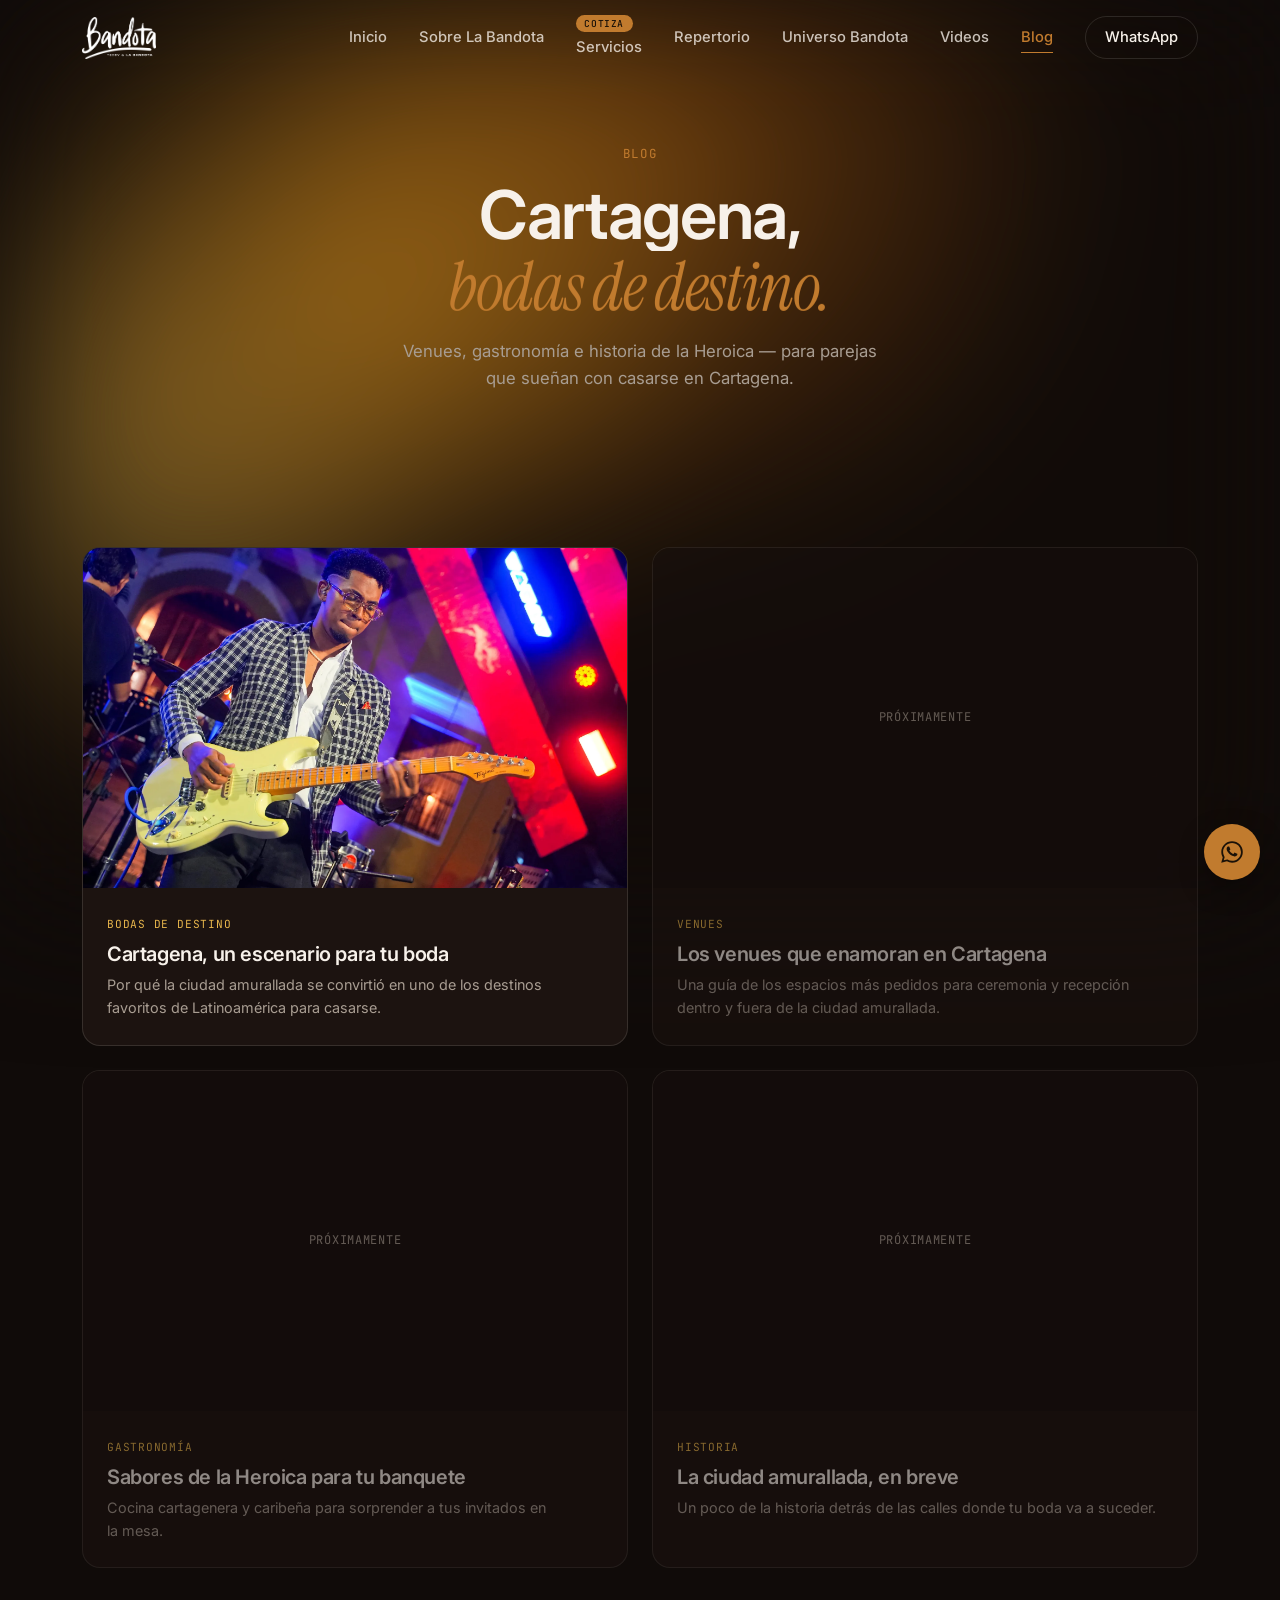
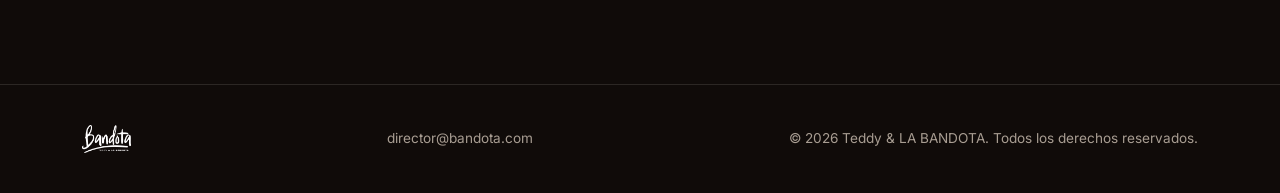
==== commit be2d7751: "Move the repertoire (song selection) into its own page Split the repertoire/song-selection block out" ====
--- a/blog/index.html
+++ b/blog/index.html
@@ -34,6 +34,7 @@
       <a href="../index.html">Inicio</a>
       <a href="../sobre-la-bandota.html">Sobre La Bandota</a>
       <a href="../servicios.html" class="nav-servicios"><span class="nav-badge">Cotiza</span>Servicios</a>
+      <a href="../repertorio.html">Repertorio</a>
       <a href="../universo-bandota.html">Universo Bandota</a>
       <a href="../videos.html">Videos</a>
       <a href="index.html" class="is-active">Blog</a>
--- a/styles.css
+++ b/styles.css
@@ -1487,46 +1487,139 @@
 }
 
 /* =============================================================
-   31. Pasarela de videos (página Videos) — carrusel de Instagram
-   ============================================================= */
-.video-runway {
+   31. Galería de videos (página Videos) — carrete horizontal
+   ============================================================= */
+.reel-feed-wrap { display: flex; align-items: center; justify-content: center; gap: .6rem; margin-top: 2rem; }
+.reel-feed {
+  position: relative; width: min(1100px, 100%); height: min(46vh, 400px);
+  overflow: hidden; border-radius: 22px;
+}
+.reel-feed-scroller {
+  width: 100%; height: 100%; display: flex; align-items: center; gap: .5rem;
+  overflow-x: auto; overflow-y: hidden; scroll-snap-type: x mandatory;
+  scrollbar-width: none;
+  padding-inline: calc(50% - min(100px, 21vw));
+}
+.reel-feed-scroller::-webkit-scrollbar { display: none; }
+.reel {
+  position: relative; flex: none; width: min(200px, 42vw); height: 84%;
+  border-radius: 20px; overflow: hidden; background: #000;
+  scroll-snap-align: center; cursor: pointer;
+  display: flex; align-items: flex-end;
+  transition: opacity .15s linear, transform .15s linear;
+}
+.reel.is-active { cursor: default; box-shadow: 0 20px 55px -15px rgba(0,0,0,.65); z-index: 2; }
+.reel video { position: absolute; inset: 0; width: 100%; height: 100%; object-fit: cover; }
+.reel::after {
+  content: ""; position: absolute; inset: 0; pointer-events: none;
+  background: linear-gradient(0deg, rgba(0,0,0,.65) 0%, transparent 30%, transparent 70%, rgba(0,0,0,.35) 100%);
+}
+.reel-mute {
+  position: absolute; top: .8rem; right: .8rem; z-index: 2;
+  width: 32px; height: 32px; border-radius: 50%; border: 1px solid rgba(255,255,255,.4);
+  background: rgba(0,0,0,.35); color: #fff; display: flex; align-items: center; justify-content: center;
+  cursor: pointer; backdrop-filter: blur(4px);
+  opacity: 0; pointer-events: none; transition: opacity .2s var(--ease-out);
+}
+.reel-mute svg { width: 15px; height: 15px; }
+.reel-caption {
+  position: relative; z-index: 1; margin: 0; padding: 1.1rem 3.6rem 1.1rem 1rem;
+  font-size: .85rem; line-height: 1.4; color: #fff; font-weight: 500;
+  text-shadow: 0 2px 6px rgba(0,0,0,.5);
+  opacity: 0; pointer-events: none; transition: opacity .2s var(--ease-out);
+}
+.reel-actions {
+  position: absolute; right: .6rem; bottom: 1rem; z-index: 2;
+  display: flex; flex-direction: column; align-items: center; gap: .9rem;
+  opacity: 0; pointer-events: none; transition: opacity .2s var(--ease-out);
+}
+.reel.is-active .reel-mute,
+.reel.is-active .reel-caption,
+.reel.is-active .reel-actions {
+  opacity: 1; pointer-events: auto;
+}
+.reel-action {
+  display: flex; flex-direction: column; align-items: center; gap: .2rem;
+  background: none; border: 0; color: #fff; cursor: pointer; padding: 0; font: inherit;
+}
+.reel-action-icon {
+  width: 38px; height: 38px; border-radius: 50%;
+  background: rgba(0,0,0,.35); backdrop-filter: blur(4px);
   display: flex; align-items: center; justify-content: center;
-  gap: 1.25rem; margin-top: 2rem;
-}
-.runway-viewport {
-  width: min(400px, 82vw);
-  overflow: hidden;
-  border-radius: 20px;
-}
-.runway-track {
-  display: flex;
-  transition: transform .55s var(--ease-out);
-}
-.runway-slide {
-  flex: 0 0 100%;
-  display: flex; align-items: flex-start; justify-content: center;
-  padding-inline: 2px;
-}
-.runway-slide .instagram-media { margin: 0 !important; }
-.runway-arrow {
-  flex: none;
-  width: 44px; height: 44px; border-radius: 50%;
+  transition: transform .25s var(--ease-out), background .25s var(--ease-out);
+}
+.reel-action-icon svg { width: 19px; height: 19px; }
+.reel-action-label { font-size: .64rem; color: #fff; text-shadow: 0 1px 3px rgba(0,0,0,.5); }
+.reel-action.is-liked .reel-action-icon { background: var(--gold); transform: scale(1.08); }
+.reel-action.is-liked .reel-action-icon svg { fill: var(--accent-ink); color: var(--accent-ink); }
+.reel-action:active .reel-action-icon { transform: scale(.88); }
+.reel-share-menu {
+  position: absolute; z-index: 5; right: 2.8rem; bottom: 3rem;
+  background: var(--card); border: 1px solid var(--line); border-radius: 14px;
+  padding: .5rem; display: flex; flex-direction: column; gap: .2rem;
+  box-shadow: 0 20px 50px -15px rgba(0,0,0,.6);
+  opacity: 0; pointer-events: none; transform: translateY(6px);
+  transition: opacity .2s var(--ease-out), transform .2s var(--ease-out);
+}
+.reel-share-menu.is-open { opacity: 1; pointer-events: auto; transform: translateY(0); }
+.reel-share-menu button {
+  display: flex; align-items: center; gap: .55rem;
+  background: none; border: 0; color: var(--ink); font: inherit; font-size: .8rem;
+  padding: .55rem .7rem; border-radius: 8px; cursor: pointer; white-space: nowrap; text-align: left;
+}
+.reel-share-menu button:hover { background: var(--accent-soft); }
+.reel-share-menu svg { width: 16px; height: 16px; flex: none; }
+.reel-feed-arrow {
+  flex: none; width: 44px; height: 44px; border-radius: 50%;
   border: 1px solid var(--line); background: var(--card); color: var(--ink);
   font-size: 1.5rem; line-height: 1; cursor: pointer;
   display: flex; align-items: center; justify-content: center;
-  transition: background .3s var(--ease-out), transform .3s var(--ease-out), opacity .3s var(--ease-out);
-}
-.runway-arrow:hover:not(:disabled) { background: var(--accent-soft); transform: translateY(-2px); }
-.runway-arrow:disabled { opacity: 0.35; cursor: default; }
-.runway-counter {
-  text-align: center; margin-top: 1rem;
-  color: var(--mute); font-family: var(--font-mono); font-size: 0.85rem;
-}
+  transition: background .3s var(--ease-out);
+}
+.reel-feed-arrow:hover { background: var(--accent-soft); }
+.reel-feed-hint { text-align: center; color: var(--mute); font-size: .8rem; margin-top: 1.1rem; }
 @media (max-width: 640px) {
-  .video-runway { gap: 0.6rem; }
-  .runway-viewport { width: min(320px, 74vw); }
-  .runway-arrow { width: 36px; height: 36px; font-size: 1.2rem; }
+  .reel-feed-wrap { gap: .35rem; }
+  .reel-feed-arrow { width: 36px; height: 36px; font-size: 1.2rem; }
+  .reel-feed { height: min(42vh, 340px); }
+  .reel { width: min(150px, 46vw); }
+  .reel-feed-scroller { padding-inline: calc(50% - min(75px, 23vw)); }
 }
 @media (prefers-reduced-motion: reduce) {
-  .runway-track { transition: none; }
-}
+  .reel { transition: none; }
+}
+
+/* =============================================================
+   32. Intro de la página Videos — texto a la izquierda, video a la derecha
+   ============================================================= */
+.videos-intro {
+  display: grid; grid-template-columns: 1fr; gap: 2.5rem; align-items: center;
+}
+@media (min-width: 880px) {
+  .videos-intro { grid-template-columns: 0.7fr 1.3fr; gap: 3rem; }
+}
+.videos-intro-text { max-width: 480px; }
+.videos-intro-media .video-embed { border-radius: 18px; }
+.videos-intro-caption {
+  margin: .8rem 0 0; text-align: center;
+  font-family: var(--font-mono); font-size: .78rem; letter-spacing: .04em;
+  color: var(--mute);
+}
+.yt-thumbs { display: flex; gap: .6rem; margin-top: .9rem; }
+.yt-thumb {
+  position: relative; flex: 1; aspect-ratio: 16 / 9; border-radius: 12px; overflow: hidden;
+  border: 1px solid var(--line); background: var(--card);
+  padding: 0; cursor: pointer;
+  transition: transform .25s var(--ease-out), border-color .25s var(--ease-out);
+}
+.yt-thumb:hover { transform: translateY(-3px); border-color: var(--accent); }
+.yt-thumb img { width: 100%; height: 100%; object-fit: cover; display: block; }
+.yt-thumb-play {
+  position: absolute; inset: 0; display: flex; align-items: center; justify-content: center; color: #fff;
+  background: linear-gradient(0deg, rgba(0,0,0,.4), transparent 55%);
+}
+.yt-thumb-play svg { width: 22px; height: 22px; filter: drop-shadow(0 3px 8px rgba(0,0,0,.5)); }
+@media (max-width: 480px) {
+  .yt-thumbs { gap: .4rem; }
+  .yt-thumb-play svg { width: 18px; height: 18px; }
+}
